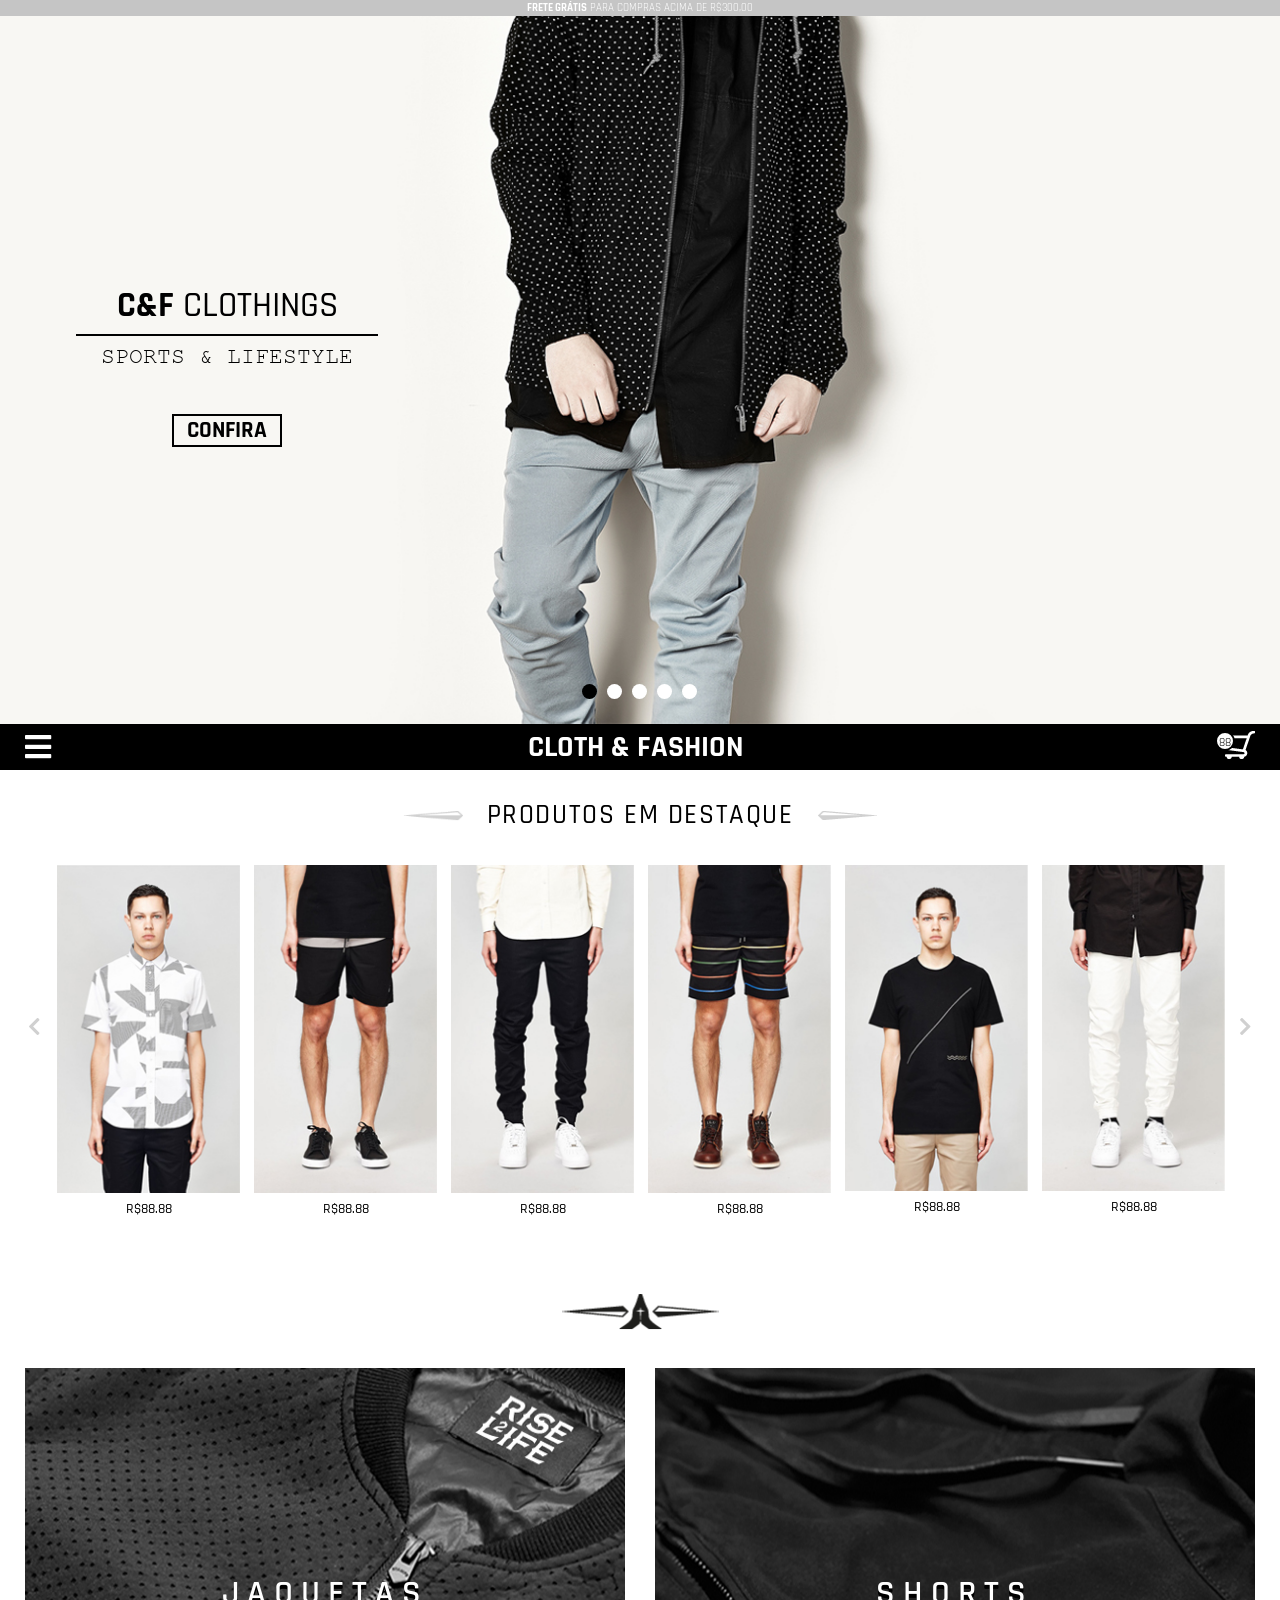
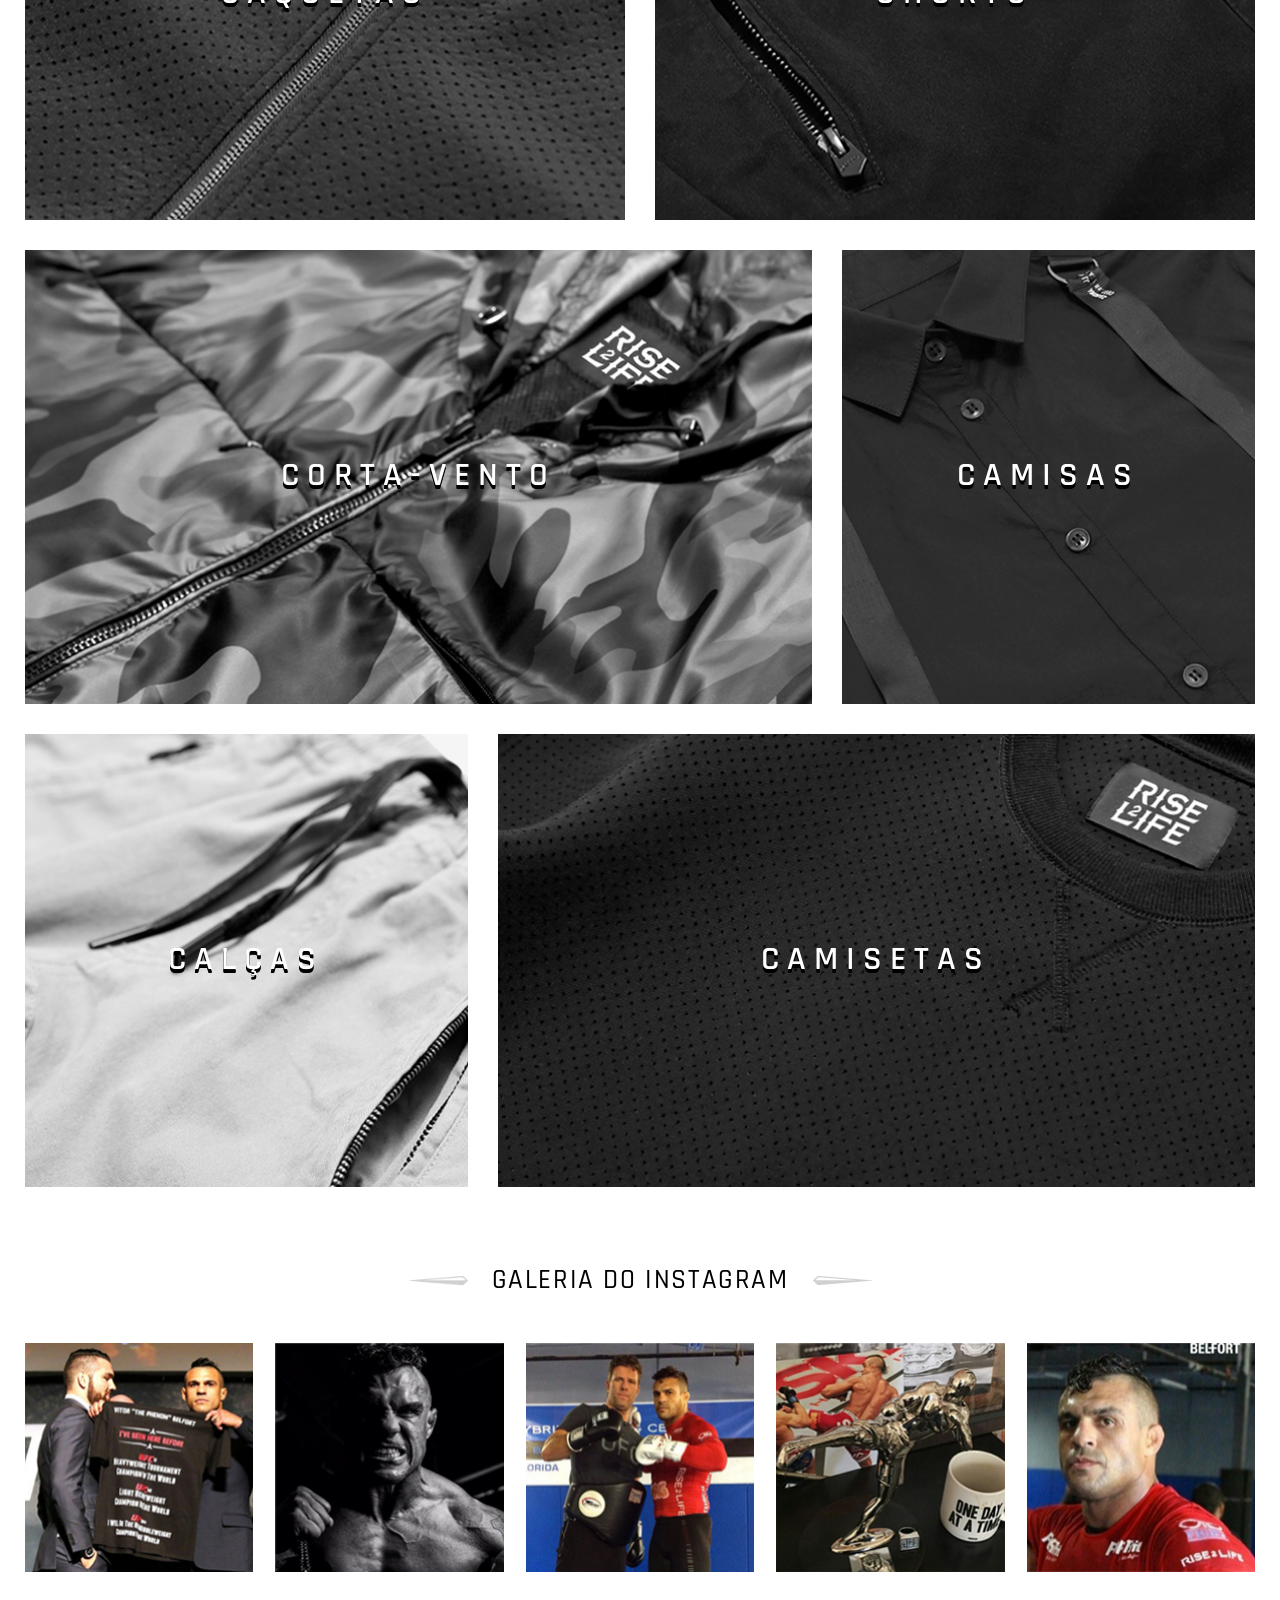
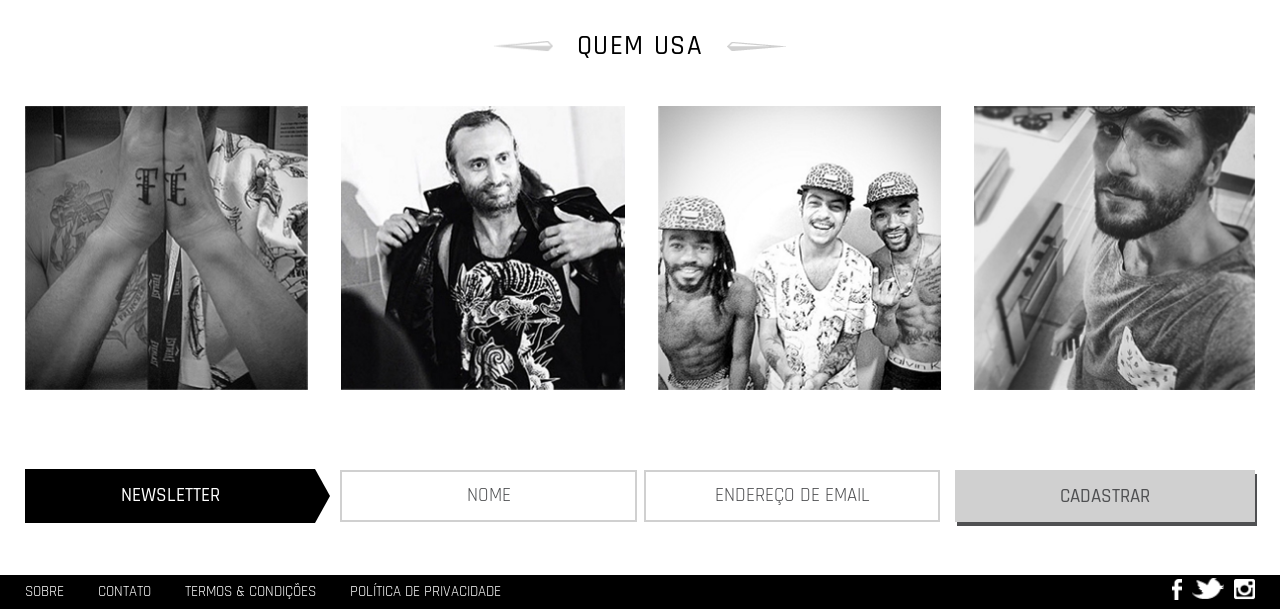
==== start.html @ f2d841f8 "footer, gallerys margins, form" ====
<!DOCTYPE html>
<html lang="en">
<head>
  <meta charset="UTF-8">
  <meta name="viewport" content="width=device-width, initial-scale=1.0">
  <meta http-equiv="X-UA-Compatible" content="ie=edge">
  <link href="https://fonts.googleapis.com/css?family=Rajdhani:400,500,600,700" rel="stylesheet">
  <link rel="stylesheet" href="css/normalize.css">
  <link rel="stylesheet" type="text/css" href="./slick/slick.css">
  <link rel="stylesheet" type="text/css" href="./slick/slick-theme.css">
  <link rel="stylesheet" href="css/fontawesome-all.css">
  <link rel="stylesheet" href="css/styles.css">
  <link rel="stylesheet" href="css/slider.css">
  <link rel="stylesheet" href="css/slider2.css">
  <title>Cloth&Fashion</title>
</head>
<body>
  <header class="header">
    <div class="controls">
      <div class="controls__wrapper">
        <div class="menu">
          <i class="menu-icon fas fa-bars"></i>
        </div>
        <div class="logo controls__logo">
          cloth & fashion
        </div>
        <div class="bag">
          <!-- <span class="bag-login">login</span> -->
          <div class="bag__cart">
            <img src="img/cart.png" alt="cart">
            <div class="cart__quant">
              88
            </div>
          </div>
          <!-- <div class="bag__bar bar">

          </div> -->
        </div>
      </div>
    </div>
    <div class="infostring">
      <strong>FRETE GRÁTIS</strong> PARA COMPRAS ACIMA DE R$300,00
    </div>
    <div class="carousel">
      <div class="single-item slider" data-sizes="50vw">
        <div class="slider-item"></div>
        <div class="slider-item"></div>
        <div class="slider-item"></div>
        <div class="slider-item"></div>
        <div class="slider-item"></div>
      </div>
      <div class="carousel__text">
        <div class="carousel__text-header"><strong>c&f</strong> clothings</div>
        <div class="carousel__text-descr">sports & lifestyle</div>
        <button class="carousel__text-button" type="button" name="button">
          confira
        </button>
      </div>
    </div>
  </header>
  <section class="products">
    <div class="products__header section__header">
      <img class="section__header-img" src="img/arrowLeft.png" alt="">
      <span class="section__header-text">PRODUTOS EM DESTAQUE</span>
      <img class="section__header-img" src="img/arrowRight.png" alt="">
    </div>
    <div class="products__carousel">
      <div class="responsive slider" data-sizes="50vw">
        <div class="slider-item products__item">
          <div class="products__item-linkWrapper">
            <a class="products__item-link" href="item2.html">
              <div><span>compar</span></div>
              <img class="item-img" src="img/p3_side.jpg"
              alt="Only Skinny Jeans">
            </a>
            <img class="item-img" src="img/p1.jpg"
            alt="Only Skinny Jeans">
          </div>
          <p class="products__item-price">R$88.88</p>
          <p class="products__item-saleprice">2X R$44.44</p>
        </div>
        <div class="slider-item products__item">
          <div class="products__item-linkWrapper">
            <a class="products__item-link" href="item2.html">
              <div><span>compar</span></div>
              <img class="item-img" src="img/p3_side.jpg"
              alt="Only Skinny Jeans">
            </a>
            <img class="item-img" src="img/p2.jpg"
            alt="Only Skinny Jeans">
          </div>
          <p class="products__item-price">R$88.88</p>
          <p class="products__item-saleprice">2X R$44.44</p>
        </div>
        <div class="slider-item products__item">
          <div class="products__item-sale">
            <img src="img/sale1.png" alt="sale 20%">
          </div>
          <div class="products__item-linkWrapper">
            <a class="products__item-link" href="item2.html">
              <div><span>compar</span></div>
              <img class="item-img" src="img/p3_side.jpg"
              alt="Only Skinny Jeans">
            </a>
            <img class="item-img" src="img/p3.jpg"
            alt="Only Skinny Jeans">
          </div>
          <p class="products__item-price oldprice">R$88.88</p>
          <p class="products__item-saleprice">R$78.88</p>
        </div>
        <div class="slider-item products__item">
          <div class="products__item-linkWrapper">
            <a class="products__item-link" href="item2.html">
              <div><span>compar</span></div>
              <img class="item-img" src="img/p3_side.jpg"
              alt="Only Skinny Jeans">
            </a>
            <img class="item-img" src="img/p4.jpg"
            alt="Only Skinny Jeans">
          </div>
          <p class="products__item-price">R$88.88</p>
          <p class="products__item-saleprice">2X R$44.44</p>
        </div>
        <div class="slider-item products__item">
          <div class="products__item-sale">
            <img src="img/sale1.png" alt="sale 20%">
          </div>
          <div class="products__item-linkWrapper">
            <a class="products__item-link" href="item2.html">
              <div><span>compar</span></div>
              <img class="item-img" src="img/p3_side.jpg"
              alt="Only Skinny Jeans">
            </a>
            <img class="item-img" src="img/p5.jpg"
            alt="Only Skinny Jeans">
          </div>
          <p class="products__item-price oldprice">R$88.88</p>
          <p class="products__item-saleprice">R$78.88</p>
        </div>
        <div class="slider-item products__item">
          <div class="products__item-sale">
            <img src="img/sale1.png" alt="sale 20%">
          </div>
          <div class="products__item-linkWrapper">
            <a class="products__item-link" href="item2.html">
              <div><span>compar</span></div>
              <img class="item-img" src="img/p3_side.jpg"
              alt="Only Skinny Jeans">
            </a>
            <img class="item-img" src="img/p6.jpg"
            alt="Only Skinny Jeans">
          </div>
          <p class="products__item-price oldprice">R$88.88</p>
          <p class="products__item-saleprice">R$78.88</p>
        </div>
      </div>
      <i class="products__carousel-arrow arrow_left fas fa-chevron-left"></i>
      <i class="products__carousel-arrow arrow_right fas fa-chevron-right"></i>
    </div>
  </section>
  <section class="categories">
    <img class="categories-figure" src="img/fig1.png" alt="">
    <div class="categories__blocks blocks">
      <div class="blocks__block block_left">
        <img src="img/blockBG1.jpg" alt="jaquetas">
        <a href="#">
          <span class="blocks__block-title">jaquetas</span>
          <span class="blocks__block-subtitle">ver mais</span>
        </a>
      </div>
      <div class="blocks__block">
        <img src="img/blockBG2.jpg" alt="shorts">
        <a href="#">
          <span class="blocks__block-title">shorts</span>
          <span class="blocks__block-subtitle">ver mais</span>
        </a>
      </div>
      <div class="blocks__block block_left">
        <img src="img/blockBG3.jpg" alt="corta-vento">
        <a href="#">
          <span class="blocks__block-title">corta-vento</span>
          <span class="blocks__block-subtitle">ver mais</span>
        </a>
      </div>
      <div class="blocks__block">
        <img src="img/blockBG4.jpg" alt="camisas">
        <a href="#">
          <span class="blocks__block-title">camisas</span>
          <span class="blocks__block-subtitle">ver mais</span>
        </a>
      </div>
      <div class="blocks__block block_left">
        <img src="img/blockBG5.jpg" alt="CALÇAS">
        <a href="#">
          <span class="blocks__block-title">CALÇAS</span>
          <span class="blocks__block-subtitle">ver mais</span>
        </a>
      </div>
      <div class="blocks__block">
        <img src="img/blockBG6.jpg" alt="camisetas">
        <a href="#">
          <span class="blocks__block-title">camisetas</span>
          <span class="blocks__block-subtitle">ver mais</span>
        </a>
      </div>
    </div>
  </section>
  <section class="instagram">
    <div class="section__header instagram__header">
      <img class="section__header-img" src="img/arrowLeft.png" alt="">
      <span class="section__header-text">GALERIA DO INSTAGRAM</span>
      <img class="section__header-img" src="img/arrowRight.png" alt="">
    </div>
    <div class="instagram__carousel">
      <div class="responsive2 slider" data-sizes="50vw">
        <div class="slider-item instagram__item">
          <img src="img/inst1.jpg" alt="">
          <a class="hoverlink" href="#">
            <div>
              <span class="slide-title">
                <i class="fas fa-heart"></i>
                1.323 likes
              </span>
            </div>
          </a>
        </div>
        <div class="slider-item instagram__item">
          <img src="img/inst2.jpg" alt="">
          <a class="hoverlink" href="#">
            <div>
              <span class="slide-title">
                <i class="fas fa-heart"></i>
                1.323 likes
              </span>
            </div>
          </a>
        </div>
        <div class="slider-item instagram__item">
          <img src="img/inst3.jpg" alt="">
          <a class="hoverlink" href="#">
            <div>
              <span class="slide-title">
                <i class="fas fa-heart"></i>
                1.323 likes
              </span>
            </div>
          </a>
        </div>
        <div class="slider-item instagram__item">
          <img src="img/inst4.jpg" alt="">
          <a class="hoverlink" href="#">
            <div>
              <span class="slide-title">
                <i class="fas fa-heart"></i>
                1.323 likes
              </span>
            </div>
          </a>
        </div>
        <div class="slider-item instagram__item">
          <img src="img/inst5.jpg" alt="">
          <a class="hoverlink" href="#">
            <div>
              <span class="slide-title">
                <i class="fas fa-heart"></i>
                1.323 likes
              </span>
            </div>
          </a>
        </div>
      </div>
    </div>
  </section>
  <section class="usa">
    <div class="section__header usa__header">
      <img class="section__header-img" src="img/arrowLeft.png" alt="">
      <span class="section__header-text">QUEM USA</span>
      <img class="section__header-img" src="img/arrowRight.png" alt="">
    </div>
    <div class="usa__carousel">
      <div class="responsive3 slider" data-sizes="50vw">
        <div class="slider-item usa__item">
          <img src="img/usa1.jpg" alt="">
          <a class="hoverlink" href="#">
            <div>
              <span class="slide-title">David Guetta</span>
            </div>
          </a>
        </div>
        <div class="slider-item usa__item">
          <img src="img/usa2.jpg" alt="">
          <a class="hoverlink" href="#">
            <div>
              <span class="slide-title">David Guetta</span>
            </div>
          </a>
        </div>
        <div class="slider-item usa__item">
          <img src="img/usa3.jpg" alt="">
          <a class="hoverlink" href="#">
            <div>
              <span class="slide-title">David Guetta</span>
            </div>
          </a>
        </div>
        <div class="slider-item usa__item">
          <img src="img/usa4.jpg" alt="">
          <a class="hoverlink" href="#">
            <div>
              <span class="slide-title">David Guetta</span>
            </div>
          </a>
        </div>
      </div>
    </div>
  </section>
  <section class="contact">
    <form class="contact__form" action="" method="post">
      <div class="form-title">newsletter</div>
      <input class="form-input input_first" type="text" name="name" value="" placeholder="NOME">
      <input class="form-input input_second" type="email" name="mail" value=""
      placeholder="ENDEREÇO DE EMAIL">
      <input class="form-input form-button" type="submit" name="" value="CADASTRAR">
    </form>
  </section>
  <div class="bottomLogo">
    <img src="img/footer-logo.png" alt="enext-group">
  </div>
  <footer class="footer">
    <div class="footer__info">
      <div class="info__links">
        <a class="info__links-link" href="#">SOBRE</a>
        <a class="info__links-link" href="#">CONTATO</a>
        <a class="info__links-link" href="#">TERMOS & CONDIÇÕES</a>
        <a class="info__links-link" href="#">POLÍTICA DE PRIVACIDADE</a>
      </div>
      <div class="info__icons">
        <a class="info__icons-link" href="#">
          <img src="img/facebook-icon.png" alt="facebook-icon">
        </a>
        <a class="info__icons-link" href="#">
          <img src="img/twitter-icon.png" alt="twitter-icon">
        </a>
        <a class="info__icons-link" href="#">
          <img src="img/insta-icon.png" alt="instagram-icon">
        </a>
      </div>
    </div>
  </footer>
  <script src="https://code.jquery.com/jquery-2.2.0.min.js" type="text/javascript"></script>
  <script src="./slick/slick.js" type="text/javascript" charset="utf-8"></script>
  <script type="text/javascript" src="js/carousel.js"></script>
</body>
</html>

<!-- TODO: alt img # -->
---- css/styles.css ----
html {
  font-size: 16px; }

* {
  font-family: 'Rajdhani', sans-serif; }

body {
  min-width: 320px; }

@font-face {
  font-family: "Courier New";
  src: url("../fonts/cour.ttf");
  font-weight: 400;
  font-style: normal; }
.bag, .footer__info, .controls__wrapper {
  display: flex;
  flex-direction: row;
  justify-content: space-between;
  align-items: center; }

@media screen and (min-width: 100px) {
  body {
    max-width: 765px; }

  .categories,
  .instagram,
  .usa,
  .contact, .footer__info, .controls__wrapper {
    padding-left: 14px;
    padding-right: 14px; }

  .controls {
    height: 50px;
    order: 1; }

  .infostring {
    height: 20px;
    line-height: 20px;
    order: 2; }

  .bag-login {
    display: none; }

  .carousel {
    order: 3; }

  .section__header {
    margin-top: 10px; }

  .section__header-text {
    font-size: 1.125rem;
    margin: 0 10px;
    letter-spacing: 0; }

  .section__header-img {
    width: 40px; }

  .products__carousel {
    margin-top: 10px; }

  .categories-figure {
    width: 124px;
    margin: 50px auto 34px; }

  .block_left {
    margin-right: 0; }

  .blocks__block {
    margin-bottom: 15px;
    width: 100%; }

  .blocks__block-title {
    font-size: 1.251875rem;
    letter-spacing: 0.3rem;
    text-shadow: 0px 4px 0px black, 0px 3px 0px black; }

  .blocks__block-subtitle {
    font-size: 1.005625rem;
    letter-spacing: 0.2rem; }

  .hoverlink:hover {
    opacity: 0; }

  .instagram__header {
    margin-top: 28px;
    margin-bottom: 30px; }

  .usa__header {
    margin-top: 28px;
    margin-bottom: 24px; }

  .footer {
    display: none; }

  .bottomLogo {
    display: block; }

  .contact__form {
    font-size: 1.216875rem;
    flex-direction: column;
    margin: 50px 0 0; }

  .form-title,
  .form-input {
    width: 100%;
    height: 38px;
    line-height: 38px; }

  .form-button {
    color: white; }

  .form-input {
    border: solid #d0d0d0 2px; }

  .form-button {
    border: solid black 2px;
    box-shadow: 0 4px 0 0 #4f5052; } }
@media screen and (min-width: 600px) {
  .block_left {
    margin-right: 15px; }

  .blocks {
    display: flex;
    flex-flow: row wrap; }

  .blocks__block:nth-of-type(1), .blocks__block:nth-of-type(2) {
    width: calc(50% - 7.5px); }
  .blocks__block:nth-of-type(3) {
    width: calc(65.2% - 7.5px); }
  .blocks__block:nth-of-type(4) {
    width: calc(34.8% - 7.5px); }
  .blocks__block:nth-of-type(5) {
    width: calc(37.2% - 7.5px); }
  .blocks__block:nth-of-type(6) {
    width: calc(62.8% - 7.5px); }

  .blocks__block a:hover {
    background-color: rgba(0, 0, 0, 0.5); }
    .blocks__block a:hover .blocks__block-subtitle {
      opacity: 1; }

  .instagram__header {
    margin-top: 13px; } }
@media screen and (min-width: 768px) {
  body {
    max-width: 1279px; }

  .categories,
  .instagram,
  .usa,
  .contact, .footer__info, .controls__wrapper {
    padding-left: 20px;
    padding-right: 20px; }

  .controls {
    height: 36px;
    padding-top: 0;
    padding-bottom: 0;
    order: 3;
    margin-top: -5px; }

  .infostring {
    height: 14px;
    line-height: 14px;
    order: 1; }

  .bag-login {
    display: inline-block; }

  .carousel {
    order: 2; }

  .section__header {
    margin-top: 20px; }

  .section__header-text {
    font-size: 1.25rem;
    margin: 0 20px;
    letter-spacing: 0.1rem; }

  .section__header-img {
    width: 50px; }

  .categories-figure {
    margin: 20px auto 26px; }

  .block_left {
    margin-right: 15px; }

  .slide-title {
    font-size: 1.2575rem; }
    .slide-title i {
      font-size: 1.5075rem; }

  .usa,
  .instagram {
    width: calc(100% - 40px); }

  .instagram__header {
    margin-top: 20px;
    margin-bottom: 20px; }

  .usa__header {
    margin-top: 26px;
    margin-bottom: 26px; }

  .hoverlink:hover {
    opacity: 1; }

  .footer {
    display: block; }

  .info__links-link {
    font-size: 0.875rem; }

  .info__icons-link img {
    height: 17px; }

  .bottomLogo {
    display: none; }

  .contact__form {
    font-size: 0.875rem;
    flex-direction: row;
    align-items: center;
    margin: 32px 0 36px; }

  .form-title,
  .form-input {
    height: 30px;
    line-height: 30px; }

  .form-title {
    color: black;
    position: relative;
    margin-right: 16px; }
    .form-title:after {
      content: "";
      position: absolute;
      top: 0;
      right: -10px;
      width: 0;
      height: 0;
      border-style: solid;
      border-width: 15px 0 15px 10px;
      border-color: transparent transparent transparent black; }

  .form-button {
    color: #4f5052;
    box-shadow: 2px 4px 0 0 #4f5052;
    transition: transform 0.2s, box-shadow 0.2s; }
    .form-button:hover {
      transform: translateY(4px) translateX(2px);
      box-shadow: none;
      color: white; }

  .input_first {
    margin-right: 4px; }

  .input_second {
    margin-right: 8px; } }
@media screen and (min-width: 1280px) {
  body {
    max-width: 2000px; }

  .categories,
  .instagram,
  .usa,
  .contact, .footer__info, .controls__wrapper {
    padding-left: 25px;
    padding-right: 25px; }

  .controls {
    height: 46px; }

  .infostring {
    height: 16px;
    line-height: 16px; }

  .section__header {
    margin-top: 30px; }

  .section__header-text {
    font-size: 1.6875rem;
    margin: 0 24px; }

  .section__header-img {
    width: 60px; }

  .products__carousel {
    margin-top: 20px; }

  .categories-figure {
    width: 158px;
    margin: 70px auto 38px; }

  .block_left {
    margin-right: 30px; }

  .blocks__block {
    margin-bottom: 30px; }
    .blocks__block:nth-of-type(1), .blocks__block:nth-of-type(2) {
      width: calc(50% - 15px); }
    .blocks__block:nth-of-type(3) {
      width: calc(65.2% - 15px); }
    .blocks__block:nth-of-type(4) {
      width: calc(34.8% - 15px); }
    .blocks__block:nth-of-type(5) {
      width: calc(37.2% - 15px); }
    .blocks__block:nth-of-type(6) {
      width: calc(62.8% - 15px); }

  .blocks__block-title {
    font-size: 2.111875rem;
    letter-spacing: 0.5rem;
    text-shadow: 0px 3px 0px black, 0px 4px 0px black; }

  .blocks__block-subtitle {
    font-size: 1.206875rem;
    letter-spacing: 0.3rem; }

  .slide-title {
    font-size: 1.51rem; }
    .slide-title i {
      font-size: 1.8125rem; }

  .usa,
  .instagram {
    width: calc(100% - 50px);
    max-width: 1230px; }

  .instagram__header {
    margin-top: 48px;
    margin-bottom: 45px; }

  .usa__header {
    margin-top: 52px;
    margin-bottom: 42px; }

  .info__links-link {
    font-size: 0.96125rem; }

  .info__icons-link img {
    height: 22px; }

  .contact__form {
    font-size: 1.201875rem;
    margin: 65px 0 52px; }

  .form-input {
    height: 52px;
    line-height: 52px; }

  .form-title {
    height: 54px;
    line-height: 54px;
    margin-right: 25px; }
    .form-title:after {
      right: -15px;
      border-width: 27px 0 27px 15px; }

  .input_first {
    margin-right: 7px; }

  .input_second {
    margin-right: 15px; } }
.header {
  display: flex;
  flex-direction: column;
  background-color: #f8f7f3; }

.carousel,
.products__carousel {
  width: 100%;
  position: relative; }

.carousel {
  margin: 0 auto;
  max-width: 1280px; }

.products__carousel {
  margin-left: auto;
  margin-right: auto;
  max-width: 1180px; }

.controls {
  background: black; }

.menu-icon {
  color: white;
  cursor: pointer;
  font-size: 1.875rem; }

.controls__logo {
  align-self: center; }

.logo {
  font-size: 1.875rem;
  font-weight: 700;
  color: white;
  text-transform: uppercase; }

.infostring {
  font-size: 0.66rem;
  font-weight: 400;
  background-color: #c5c5c5;
  color: white;
  text-align: center; }

.bag-login {
  color: white;
  font-size: 1.5rem;
  text-transform: uppercase; }

.bag__cart {
  position: relative;
  z-index: 7; }

.cart__quant {
  position: absolute;
  height: 20px;
  width: 20px;
  top: 0;
  right: 20px;
  background-color: white;
  border-radius: 50%;
  border: solid 2px black;
  z-index: 8;
  font-size: 0.73525rem;
  text-align: center;
  line-height: 20px; }

.section__header {
  width: 100%;
  text-align: center;
  display: flex;
  flex-direction: row;
  justify-content: center;
  align-items: center; }

.section__header-text {
  font-weight: 500; }

.categories,
.instagram,
.usa,
.contact {
  margin: 0 auto; }

.categories {
  max-width: 1280px; }

.instagram,
.usa {
  box-sizing: content-box; }

.categories-figure {
  display: block; }

.blocks__block {
  position: relative; }
  .blocks__block img {
    width: 100%;
    height: 100%; }
  .blocks__block a {
    display: table;
    transition: background-color 0.2s;
    background-color: rgba(0, 0, 0, 0);
    text-align: center; }

.blocks__block a, .hoverlink {
  position: absolute;
  width: 100%;
  height: 100%;
  top: 0;
  left: 0;
  z-index: 2;
  text-decoration: none;
  color: white; }

.blocks__block-title, .slide-title {
  display: table-cell;
  vertical-align: middle; }

.blocks__block-title {
  text-transform: uppercase;
  font-weight: 600; }

.blocks__block-subtitle {
  transition: opacity 0.2s;
  opacity: 0;
  position: absolute;
  z-index: 2;
  left: 0;
  width: 100%;
  top: 60%; }

.slide-title {
  font-weight: 500;
  color: white;
  height: 100%;
  width: 100%;
  text-align: center;
  letter-spacing: 0.05rem; }

.hoverlink {
  opacity: 0;
  display: block;
  bottom: 0;
  height: 100%;
  transition: opacity 0.2s;
  background-color: rgba(0, 0, 0, 0.5); }
  .hoverlink div {
    display: table;
    height: 100%;
    width: 100%; }
    .hoverlink div i {
      width: 100%;
      margin-bottom: 10px; }

.footer {
  height: 34px;
  background-color: black;
  width: 100%; }

.footer__info {
  width: 100%;
  height: 100%;
  margin: 0 auto;
  max-width: 1280px; }

.info__links-link {
  color: white;
  margin-right: 30px;
  text-decoration: none; }

.info__icons-link {
  margin: 1px 0 0 5px;
  text-decoration: none; }

.bottomLogo {
  width: 100%; }
  .bottomLogo img {
    display: block;
    width: 80px;
    margin: 60px auto 15px; }

.contact {
  max-width: 1280px; }

.contact__form {
  display: flex;
  width: 100%; }

.form-title {
  text-transform: uppercase;
  background-color: black;
  color: white;
  font-weight: 500; }

.form-title,
.form-input {
  text-align: center;
  margin-top: 7px; }

.form-button {
  background-color: #d0d0d0;
  border: 0;
  font-weight: 500;
  cursor: pointer; }

input::placeholder {
  color: #4f5052;
  opacity: 1; }

.input_first:focus,
.input_second:focus {
  border-color: #4f5052;
  outline-width: 0; }

.controls__wrapper {
  width: 100%;
  height: 100%;
  max-width: 1280px;
  margin: 0 auto;
  position: relative; }

/*# sourceMappingURL=styles.css.map */
---- css/slider.css ----
* {
  box-sizing: border-box;
}

.header .slider {
  width: 100%;
  max-width: 1280px;
  margin: 0 auto;
}

.slick-dotted.slick-slider {
  margin-bottom: 0!important;
}

.slick-slide {
  margin: 0px;
}

.slick-slide img {
  width: 100%;
}

.slick-prev:before,
.slick-next:before {
  color: black;
}


.slick-slide {
  transition: all ease-in-out .3s;
  opacity: .2;
}

.slick-current {
  opacity: 1;
}

.single-item .slider-item {
  box-sizing: border-box;
  position: relative;
  height: 600px;
  width: 100%;
  min-width: 320px;
  background-position: center;
  background-repeat: no-repeat;
}

.draggable {
  width: 100%;
  padding: 0!important;
}

.carousel__text {
  position: absolute;
  text-transform: uppercase;
}

.carousel__text-descr {
  font-family: "Courier New";
  text-align: center;
  border-top: solid 2px black;
}

.carousel__text-button {
  font-weight: bold;
  background-color: #f8f7f3;
  border: solid 2px black;
  text-transform: uppercase;
  text-align: center;
  padding: 0;
  transition: background-color 0.1s, color 0.1s;
}

.carousel__text-button:hover {
  background-color: black;
  color: white;
}

@media screen and (min-width: 100px) {
  .single-item .slider-item {
    height: 192px;
    background-image: url("../img/sliderBGmob.jpg");
    background-size: auto 120%;
  }

  .slick-dots {
    bottom: 10px;
  }

  .slick-dots li button {
    width: 12px;
    height: 12px;
    border-radius: 50%;
    border: solid 1.5px grey;
    background-color: white;
  }

  .slick-dots .slick-active button {
    background-color: black;
  }

  .slick-dots li button::before {
    content: '';
  }

  .slick-dots li {
    width: 14px;
    margin: 0 2px;
  }

  .carousel__text {
    top: 52px;
    left: 14px;
  }

  .carousel__text-header {
    font-size: 0.875rem;
    font-weight: 500;
    text-align: center;
    padding-bottom: 4px;
  }

  .carousel__text-descr {
    font-size: 0.7rem;
    padding: 4px 0;
  }

  .carousel__text-button {
    display: block;
    font-size: 1rem;
    height: 20px;
    width: 70px;
    margin: 10px auto;
    cursor: pointer;
  }
}

@media screen and (min-width: 500px) {
  .single-item .slider-item {
    height: 300px;
    background-image: url("../img/sliderBGtabl.jpg");
    background-size: auto 100%;
  }

  .carousel__text {
    top: 102px;
    left: 96px;
  }
}

@media screen and (min-width: 768px) {
  .single-item .slider-item {
    height: 456px;
    background-image: url("../img/sliderBGtabl.jpg");
  }

  .slick-dots {
    bottom: 15px;
  }

  .slick-dots li button {
    border-width: 0;
  }

  .carousel__text {
    top: 176px;
    left: 52px;
  }

  .carousel__text-header {
    font-size: 1.4rem;
  }

  .carousel__text-descr {
    font-size: 0.95rem;
    padding: 4px 15px;
  }

  .carousel__text-button {
    font-size: 0.95rem;
    margin: 20px auto;
  }
}

@media screen and (min-width: 1024px) {
  .carousel__text {
    left: 126px;
  }
}


@media screen and (min-width: 1280px) {
  .single-item .slider-item {
    height: 708px;
    background-image: url("../img/sliderBG.jpg");
    background-size: cover;
  }

  .slick-dots {
    bottom: 25px;
  }

  .slick-dots li button {
    width: 15px;
    height: 15px;
  }

  .slick-dots li {
    width: 17px;
    margin: 0 4px;
  }

  .carousel__text {
    top: 270px;
    left: 76px;
  }

  .carousel__text-header {
    font-size: 2.18rem;
    padding-bottom: 8px;
  }

  .carousel__text-descr {
    font-size: 1.46rem;
    padding: 8px 25px;
  }

  .carousel__text-button {
    font-size: 1.46rem;
    height: 33px;
    width: 110px;
    margin: 35px auto;
  }
}
---- css/slider2.css ----
.products__item {
  position: relative; }

.products__item-linkWrapper {
  width: 100%;
  position: relative; }

.item-img {
  width: 100%; }

.products__item-link {
  position: absolute;
  bottom: 0;
  left: 0;
  width: 100%;
  height: 100%;
  opacity: 0;
  z-index: 4;
  cursor: pointer;
  text-decoration: none;
  box-sizing: border-box; }
  .products__item-link div {
    display: table;
    position: absolute;
    top: 90%;
    background-color: rgba(0, 0, 0, 0.702);
    opacity: 1;
    z-index: 5;
    width: 100%;
    height: 10%;
    text-align: center;
    font-weight: 700;
    font-size: 1rem;
    user-select: none;
    color: white;
    text-transform: uppercase;
    letter-spacing: 0.2rem; }
    .products__item-link div span {
      display: table-cell;
      vertical-align: middle; }

.products__item:last-of-type {
  margin-right: 0; }

.products__item-price {
  text-align: center;
  font-weight: 500;
  margin: 6px 0 4px; }

.products__item-saleprice {
  text-align: center;
  font-weight: bold;
  margin: 0; }

.products__item-sale {
  position: absolute;
  top: -15px;
  left: -10px;
  z-index: 5; }

.products .slick-slide {
  margin: 12px 7px 0; }

.slider .slick-slide {
  transition: all ease-in-out .3s;
  opacity: .2; }

.slider .slick-active {
  opacity: 1; }

.slider .slick-current {
  opacity: 1; }

.products__carousel-arrow {
  position: absolute;
  top: 50%;
  color: black;
  font-size: 1.25rem;
  cursor: pointer;
  z-index: 5; }

@media screen and (min-width: 100px) {
  .products .slick-list {
    padding: 2px 80px !important; }

  .products .slick-arrow {
    display: none !important; }

  .oldprice {
    color: rgba(0, 0, 0, 0.502);
    text-decoration: line-through; }

  .products__item-price {
    font-size: 0.9375rem; }

  .products__item-saleprice {
    font-size: 1.0625rem;
    display: block; }

  .products__item-link:hover {
    opacity: 0; }

  .products__item-sale {
    display: block; }

  .products__carousel-arrow {
    display: none;
    top: calc(43px); }

  .responsive2 .slick-list {
    padding: 2px 61.5px !important; }

  .responsive3 .slick-list {
    padding: 2px 41.5px !important; }

  .responsive2 .slick-slide {
    margin: 0 7.5px; }

  .responsive3 .slick-slide {
    margin: 0 9px; } }
@media screen and (min-width: 768px) {
  .products .slick-list {
    padding: 2px 50px !important; }

  .products__item-link:hover {
    opacity: 1;
    transition: opacity 0.2s; }

  .products .slick-arrow {
    display: block !important;
    z-index: 6; }

  .arrow_left {
    left: 12px; }

  .arrow_right {
    right: 12px; }

  .products__carousel-arrow {
    display: block;
    top: calc((100% - 58.8px) / 2); }

  .responsive2 .slick-list {
    padding: 2px 0 !important; }

  .responsive3 .slick-list {
    padding: 2px 0 !important; }

  .responsive2 .slick-slide:first-of-type,
  .responsive3 .slick-slide:first-of-type {
    margin-left: 0; }
  .responsive2 .slick-slide:last-of-type,
  .responsive3 .slick-slide:last-of-type {
    margin-right: 0; }

  .responsive2 .slick-slide {
    width: calc(20% - 12px) !important; }

  .responsive3 .slick-slide {
    width: calc(25% - 14px) !important; } }
@media screen and (min-width: 1024px) {
  .oldprice {
    color: black;
    text-decoration: none; }

  .products__item-price {
    font-size: 0.9rem;
    margin-top: 8px; }

  .products__item-sale,
  .products__item-saleprice {
    display: none; }

  .products__carousel-arrow {
    display: block;
    top: calc(((100% - 26.57px) / 2) - 7px); } }
@media screen and (min-width: 1240px) {
  .products .slick-list {
    padding: 2px 0 !important; }

  .arrow_left {
    left: -22px; }

  .arrow_right {
    right: -22px; }

  .products__carousel-arrow {
    cursor: auto;
    color: #d0d0d0; } }
@media screen and (min-width: 1280px) {
  .responsive2 .slick-slide {
    margin: 0 11px;
    width: calc(20% - 17.6px) !important; }

  .responsive3 .slick-slide {
    margin: 0 16.5px;
    width: calc(25% - 24.75px) !important; } }
.arrow_disabled {
  cursor: auto;
  color: #d0d0d0; }

.responsive2 .slider-item,
.responsive3 .slider-item {
  position: relative; }

/*# sourceMappingURL=slider2.css.map */
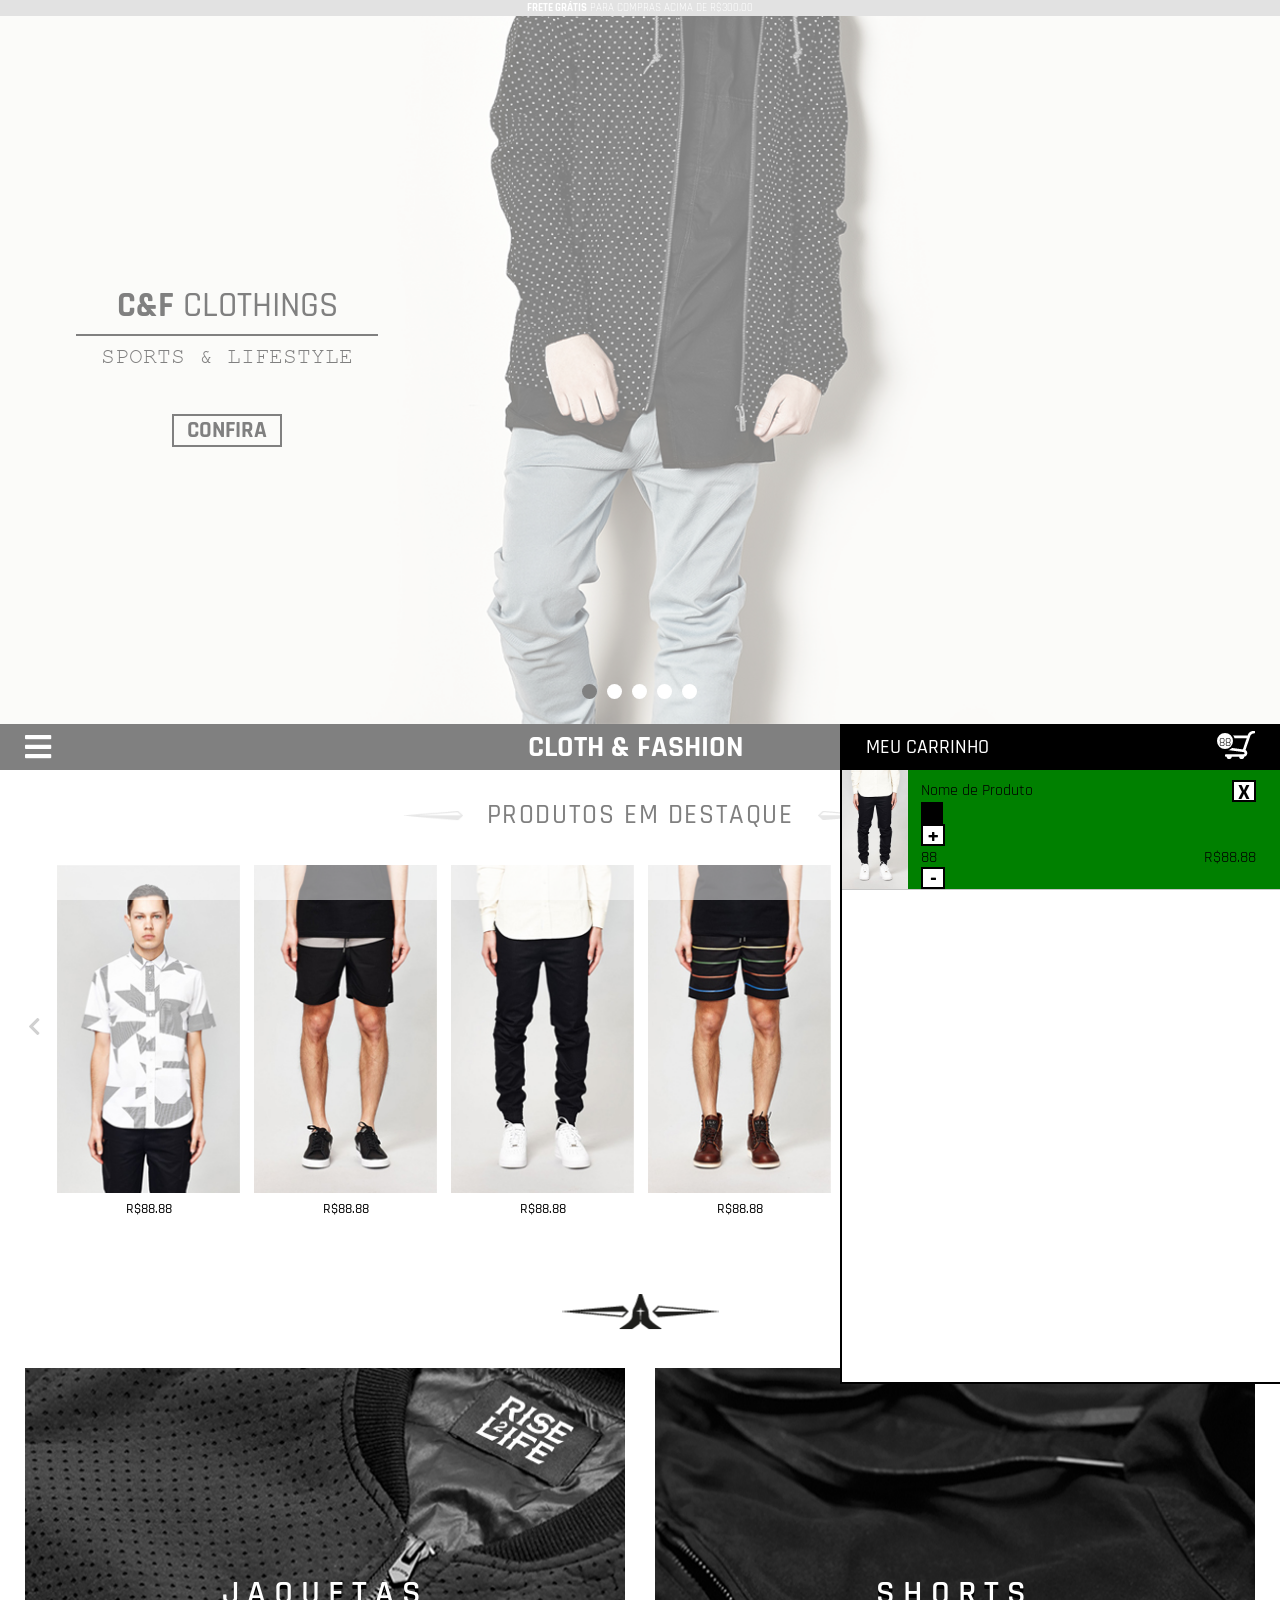
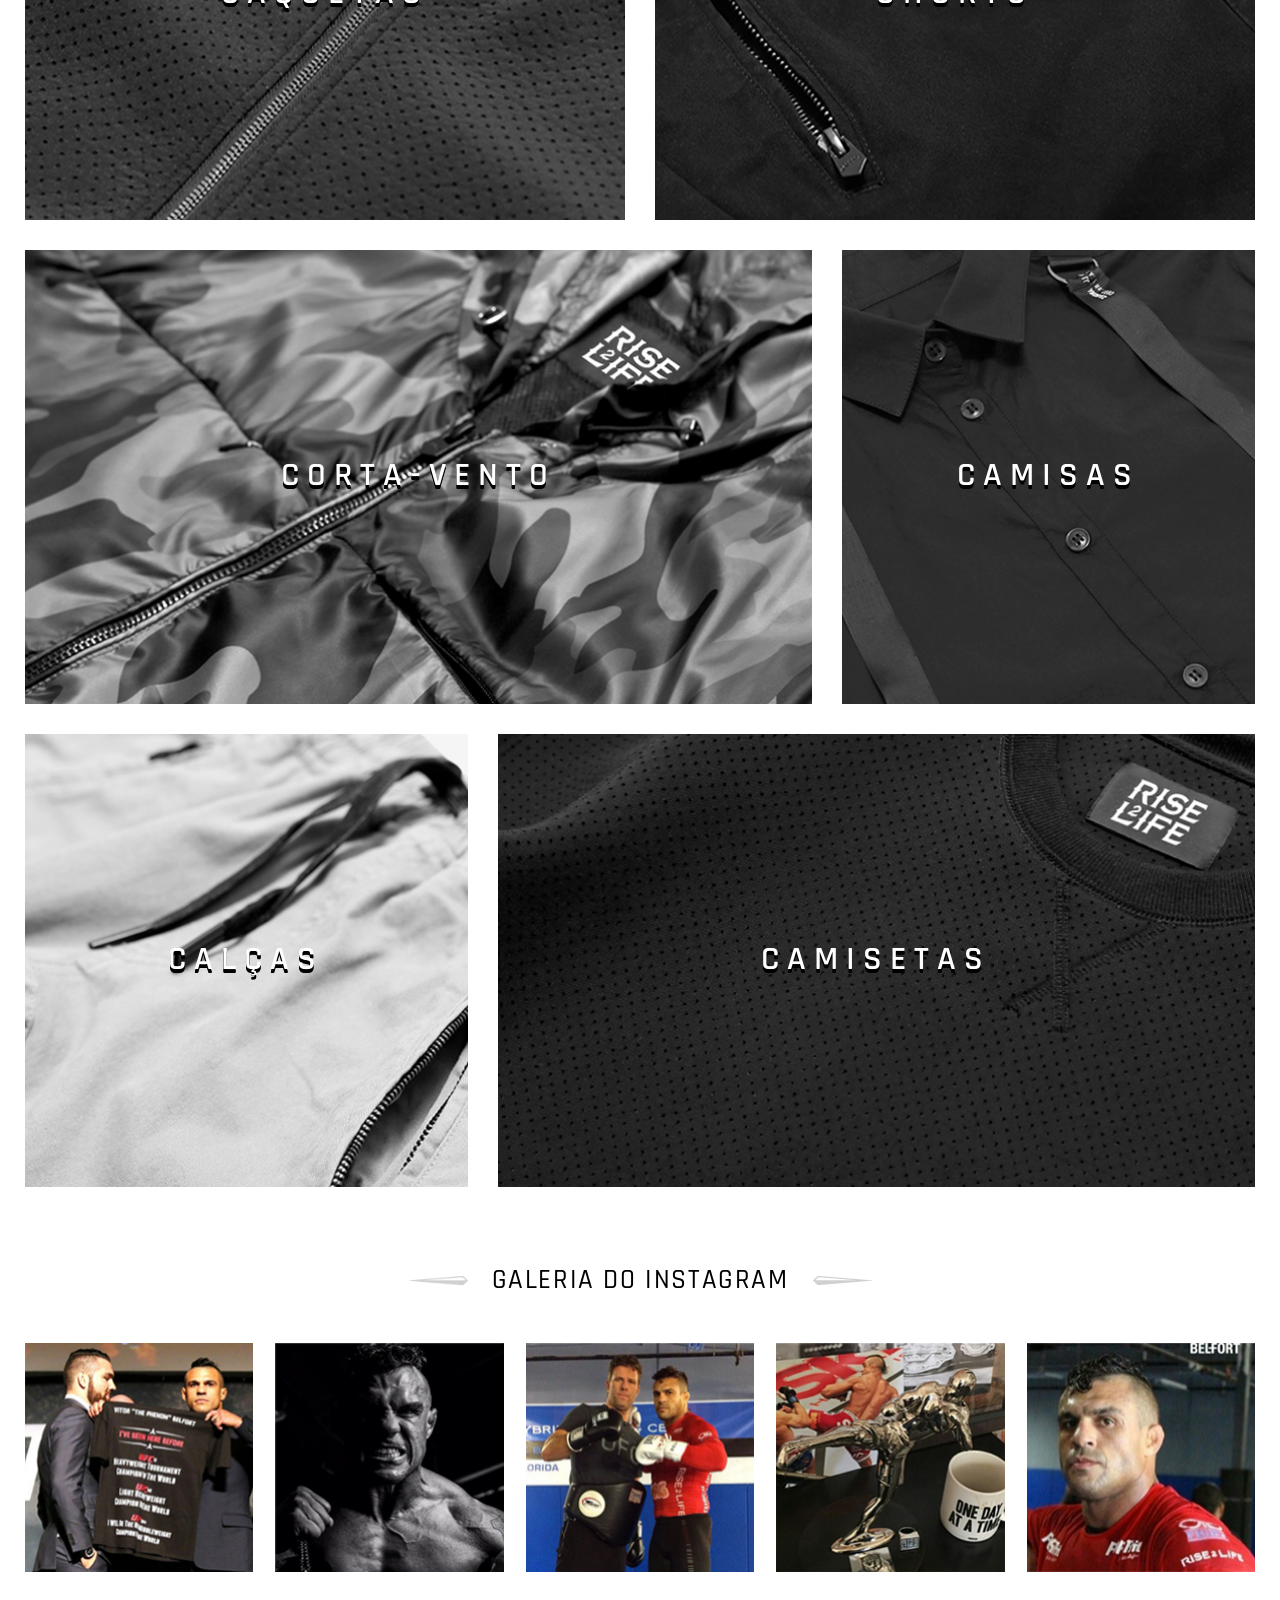
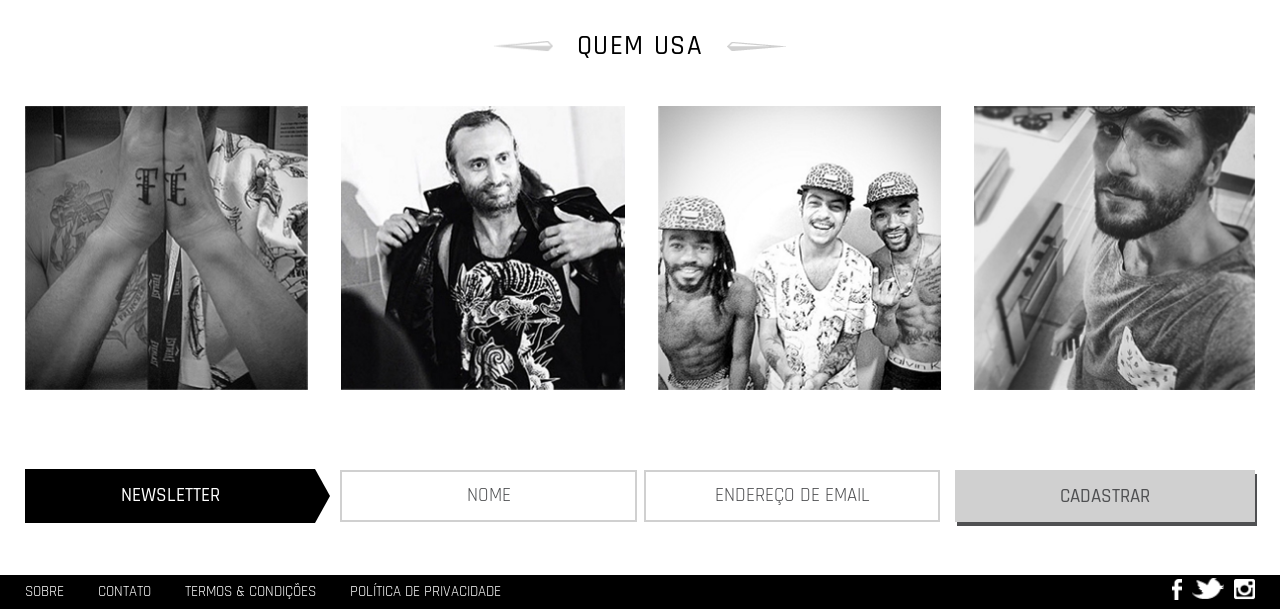
==== commit 111af2fe: "bag menu" ====
--- a/start.html
+++ b/start.html
@@ -18,7 +18,7 @@
   <header class="header">
     <div class="controls">
       <div class="controls__wrapper">
-        <div class="menu">
+        <div id="menu" class="menu">
           <i class="menu-icon fas fa-bars"></i>
         </div>
         <div class="logo controls__logo">
@@ -26,15 +26,35 @@
         </div>
         <div class="bag">
           <!-- <span class="bag-login">login</span> -->
-          <div class="bag__cart">
+          <div id="bag" class="bag__cart">
             <img src="img/cart.png" alt="cart">
             <div class="cart__quant">
               88
             </div>
           </div>
-          <!-- <div class="bag__bar bar">
-
-          </div> -->
+          <div class="bag__bar bar">
+            <div class="bar-title">meu carrinho</div>
+            <div class="bar__product">
+              <div class="bar__product-wrapper">
+                <img src="img/p3.jpg" alt="product">
+                <div class="product__info">
+                  <div class="product__info-title">
+                    Nome de Produto
+                  </div>
+                  <div class="product__info-close square">X</div>
+                  <div class="product__info-color">
+                    <div></div>
+                  </div>
+                  <div class="product__info-quantity">
+                    <button class="square" type="button" name="button">+</button>
+                    <div class="num">88</div>
+                    <button class="square" type="button" name="button">-</button>
+                  </div>
+                  <div class="product__info-price">R$88.88</div>
+                </div>
+              </div>
+            </div>
+          </div>
         </div>
       </div>
     </div>
@@ -326,6 +346,7 @@
   <div class="bottomLogo">
     <img src="img/footer-logo.png" alt="enext-group">
   </div>
+  <div class="popup"></div>
   <footer class="footer">
     <div class="footer__info">
       <div class="info__links">
@@ -350,6 +371,7 @@
   <script src="https://code.jquery.com/jquery-2.2.0.min.js" type="text/javascript"></script>
   <script src="./slick/slick.js" type="text/javascript" charset="utf-8"></script>
   <script type="text/javascript" src="js/carousel.js"></script>
+  <script type="text/javascript" src="js/menu.js"></script>
 </body>
 </html>
 
--- a/css/styles.css
+++ b/css/styles.css
@@ -5,7 +5,8 @@
   font-family: 'Rajdhani', sans-serif; }
 
 body {
-  min-width: 320px; }
+  min-width: 320px;
+  position: relative; }
 
 @font-face {
   font-family: "Courier New";
@@ -248,7 +249,7 @@
   .form-button {
     color: #4f5052;
     box-shadow: 2px 4px 0 0 #4f5052;
-    transition: transform 0.2s, box-shadow 0.2s; }
+    transition: transform 0.2s, box-shadow 0.2s, color 0.2s; }
     .form-button:hover {
       transform: translateY(4px) translateX(2px);
       box-shadow: none;
@@ -585,4 +586,84 @@
   margin: 0 auto;
   position: relative; }
 
+.popup {
+  position: absolute;
+  top: 0;
+  left: 0;
+  width: 100%;
+  height: 100vh;
+  z-index: 5;
+  background-color: rgba(255, 255, 255, 0.502); }
+
+.bar {
+  position: absolute;
+  z-index: 6;
+  top: 0;
+  right: 0;
+  height: 660px;
+  width: 440px;
+  background-color: white;
+  border-bottom: solid 2px black; }
+
+.bar-title {
+  color: white;
+  width: 100%;
+  padding-left: 24px;
+  height: 46px;
+  line-height: 46px;
+  background-color: black;
+  text-transform: uppercase;
+  font-size: 1.25rem;
+  font-weight: 500; }
+
+.bag__bar {
+  border-left: solid 2px black; }
+
+.bar__product {
+  width: 100%;
+  height: 120px;
+  border-bottom: solid 1px #c6c6c6; }
+
+.bar__product-wrapper {
+  width: 100%;
+  max-width: 440px;
+  height: 100%;
+  display: flex;
+  flex-direction: row; }
+  .bar__product-wrapper img {
+    height: 100%; }
+
+.product__info {
+  width: 100%;
+  height: 100%;
+  background-color: green;
+  padding: 10px 24px 8px 13px;
+  display: flex;
+  flex-flow: row wrap;
+  align-items: center;
+  justify-content: space-between; }
+
+.product__info-title {
+  width: calc(100% - 28px); }
+
+.square {
+  width: 24px;
+  height: 22px;
+  line-height: 22px;
+  font-size: 1.375rem;
+  text-align: center;
+  border: solid 2px black;
+  background-color: white;
+  font-weight: 700; }
+
+.product__info-color {
+  width: 100%; }
+  .product__info-color div {
+    width: 22px;
+    height: 22px;
+    background-color: black; }
+
+button.square {
+  padding: 0; }
+
 /*# sourceMappingURL=styles.css.map */
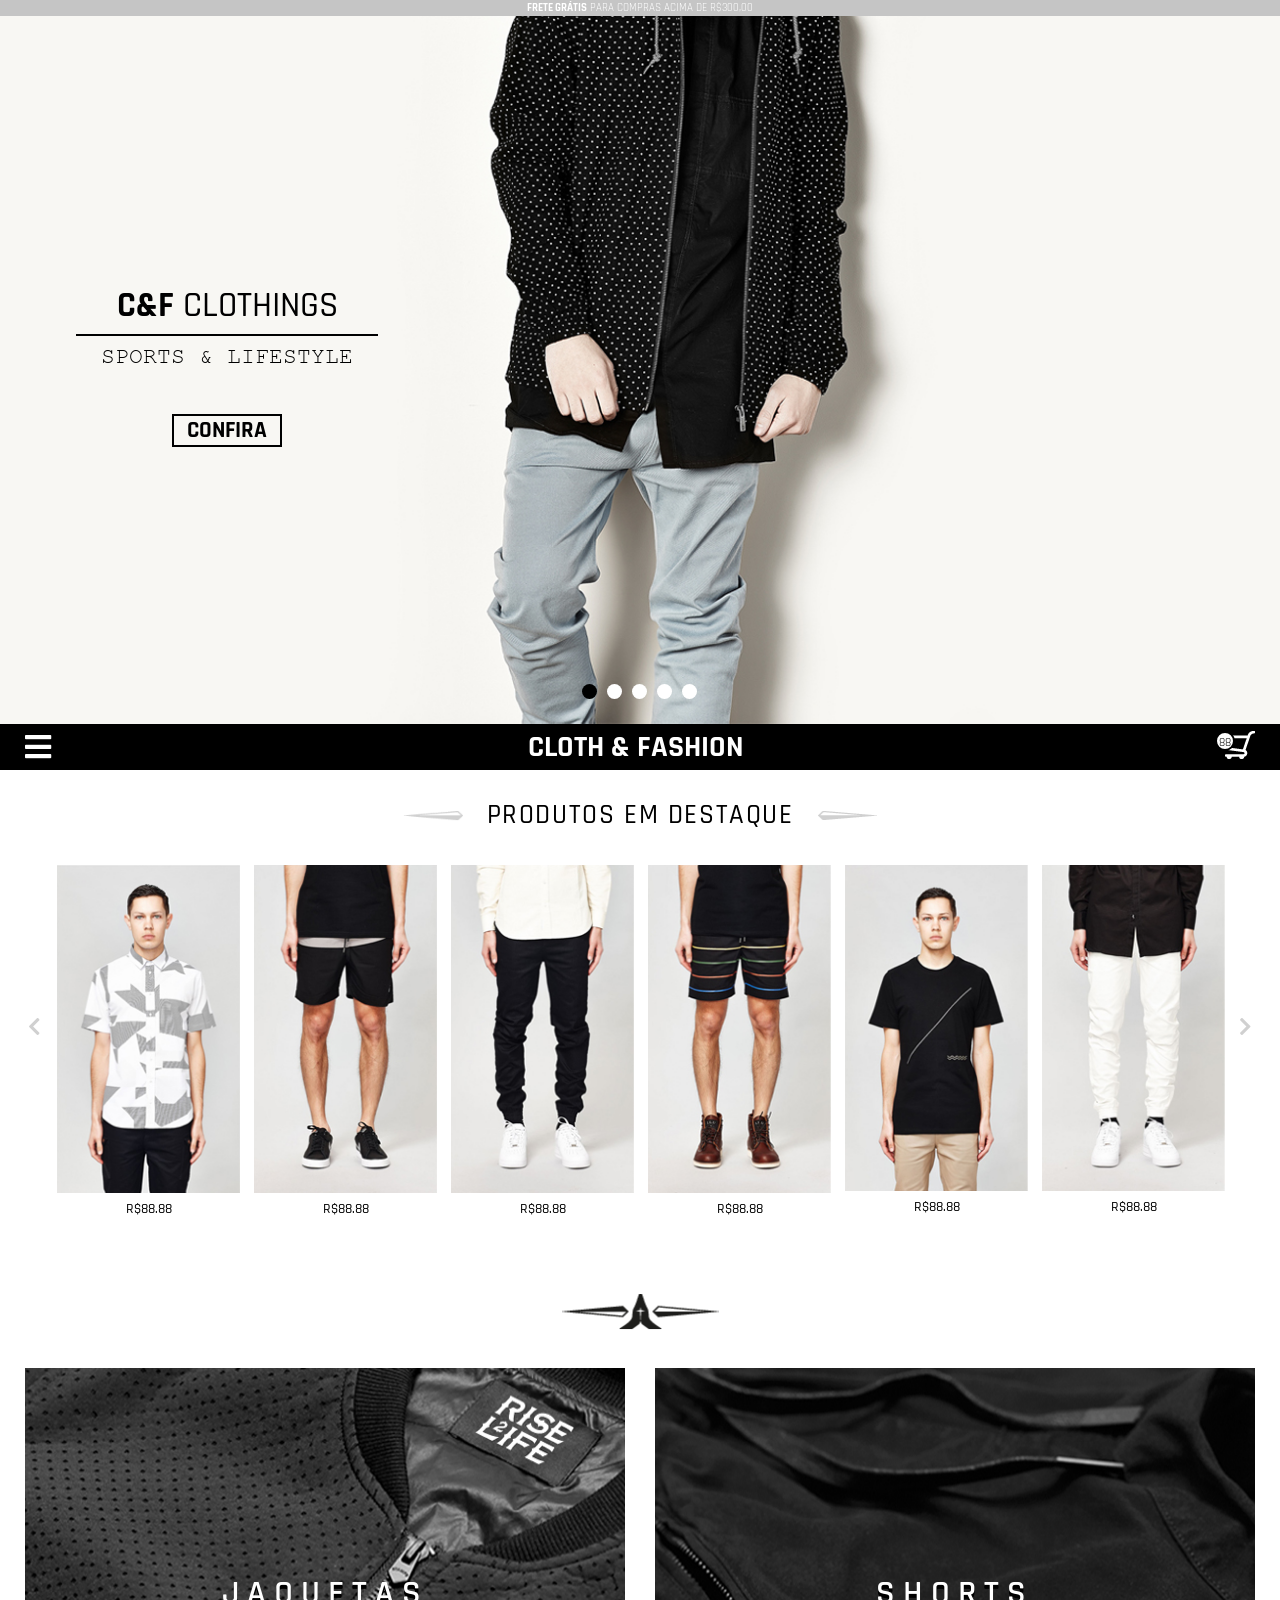
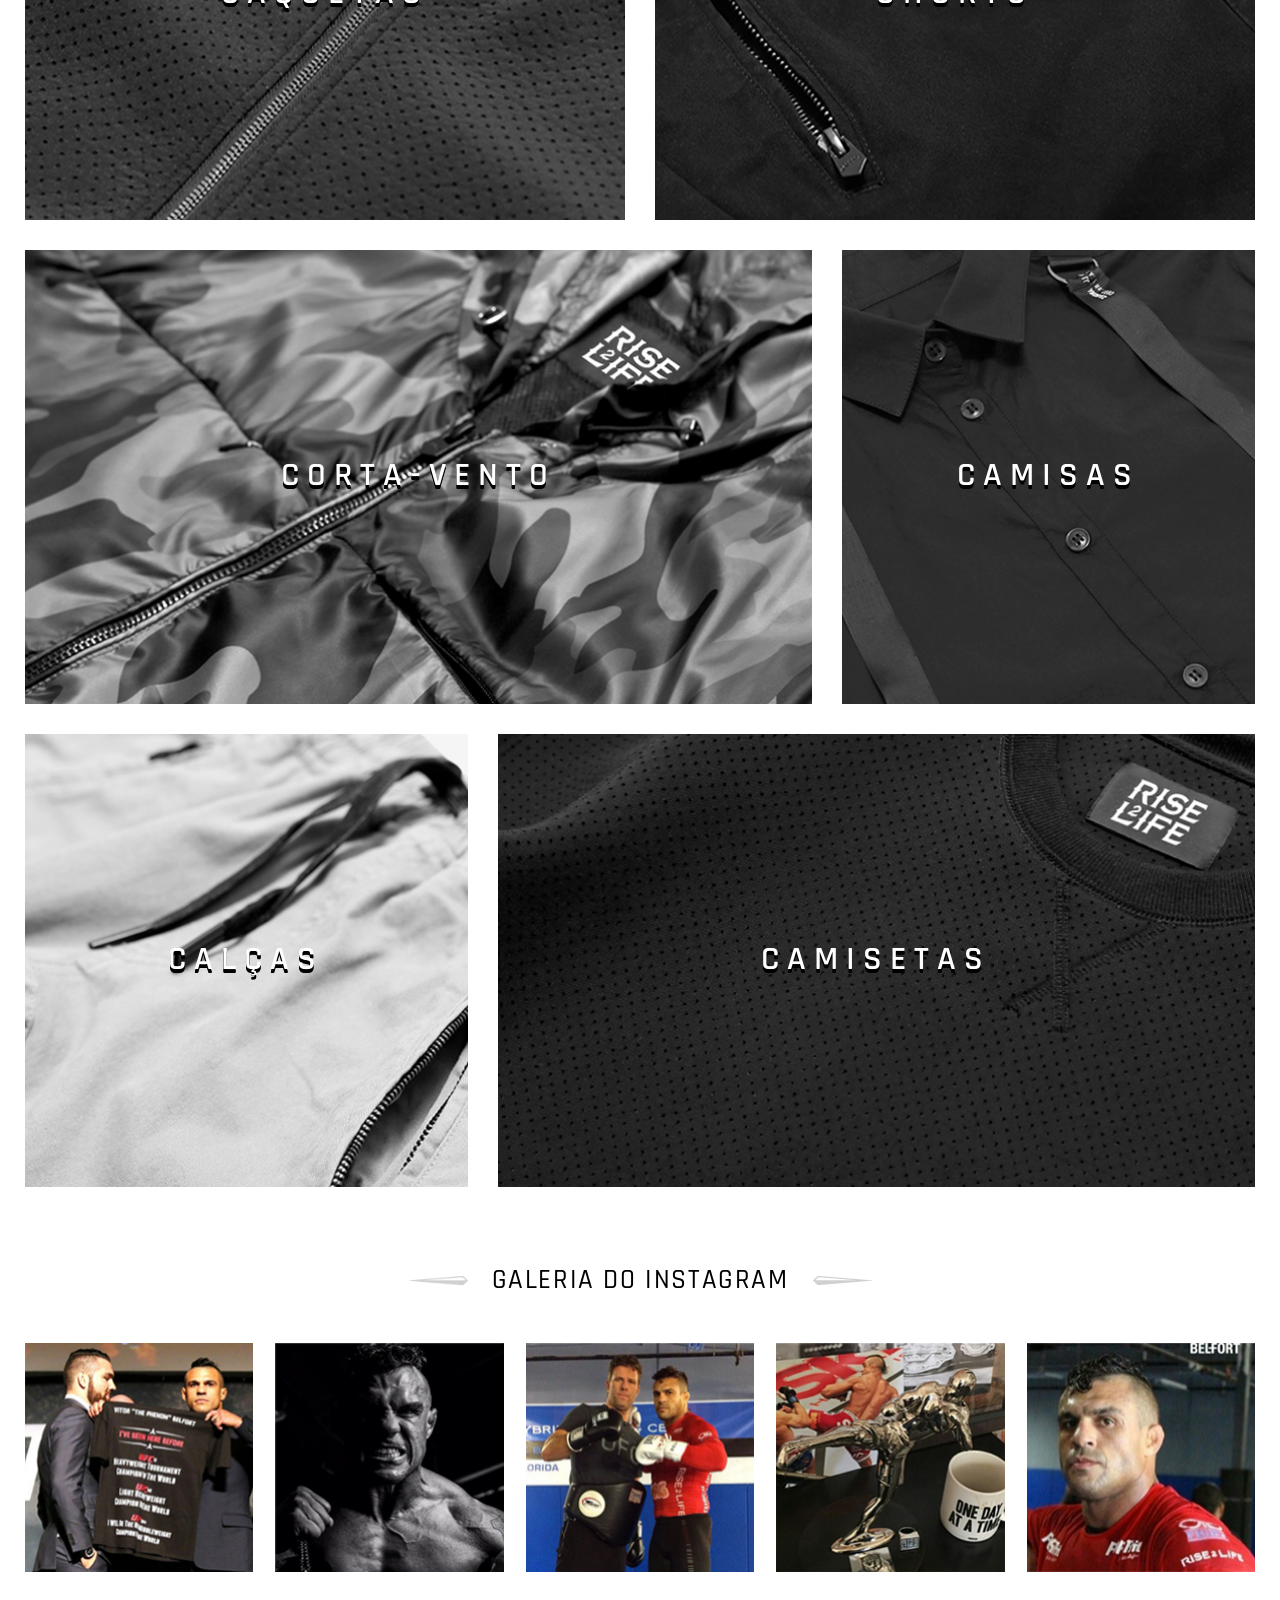
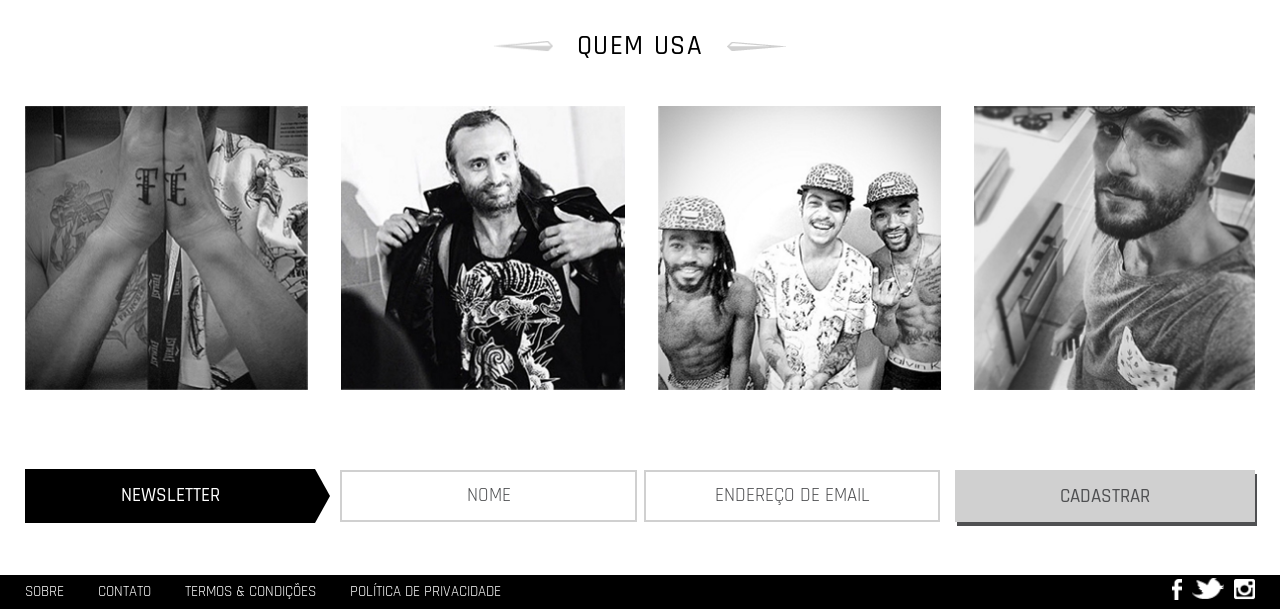
==== commit d4f19cf2: "bag menu start animation" ====
--- a/start.html
+++ b/start.html
@@ -46,12 +46,47 @@
                     <div></div>
                   </div>
                   <div class="product__info-quantity">
-                    <button class="square" type="button" name="button">+</button>
+                    <button class="product__info-button square" type="button" name="button">+</button>
                     <div class="num">88</div>
-                    <button class="square" type="button" name="button">-</button>
+                    <button class="product__info-button square" type="button" name="button">-</button>
                   </div>
                   <div class="product__info-price">R$88.88</div>
                 </div>
+              </div>
+            </div>
+            <div class="bar__product">
+              <div class="bar__product-wrapper">
+                <img src="img/p3.jpg" alt="product">
+                <div class="product__info">
+                  <div class="product__info-title">
+                    Nome de Produto
+                  </div>
+                  <div class="product__info-close square">X</div>
+                  <div class="product__info-color">
+                    <div></div>
+                  </div>
+                  <div class="product__info-quantity">
+                    <button class="product__info-button square" type="button" name="button">+</button>
+                    <div class="num">88</div>
+                    <button class="product__info-button square" type="button" name="button">-</button>
+                  </div>
+                  <div class="product__info-price">R$88.88</div>
+                </div>
+              </div>
+            </div>
+            <div class="bar__total">
+              <div class="total__wrapper">
+                <div class="bar__total-title">total</div>
+                <div>R$88.88</div>
+              </div>
+            </div>
+            <div class="bar__footer">
+              <div class="bar__footer-text">
+                <div>continuar comprando</div>
+              </div>
+              <div class="bar__footer-checkout">
+                <span>checkout</span>
+                <i class="fas fa-chevron-right"></i>
               </div>
             </div>
           </div>
--- a/css/styles.css
+++ b/css/styles.css
@@ -385,7 +385,8 @@
   max-width: 1180px; }
 
 .controls {
-  background: black; }
+  background: black;
+  position: relative; }
 
 .menu-icon {
   color: white;
@@ -426,7 +427,7 @@
   background-color: white;
   border-radius: 50%;
   border: solid 2px black;
-  z-index: 8;
+  z-index: 10;
   font-size: 0.73525rem;
   text-align: center;
   line-height: 20px; }
@@ -593,17 +594,20 @@
   width: 100%;
   height: 100vh;
   z-index: 5;
-  background-color: rgba(255, 255, 255, 0.502); }
+  background-color: rgba(255, 255, 255, 0.502);
+  display: none; }
 
 .bar {
   position: absolute;
   z-index: 6;
   top: 0;
   right: 0;
-  height: 660px;
+  height: 100vh;
+  max-height: 660px;
   width: 440px;
   background-color: white;
-  border-bottom: solid 2px black; }
+  border-bottom: solid 2px black;
+  display: none; }
 
 .bar-title {
   color: white;
@@ -624,37 +628,38 @@
   height: 120px;
   border-bottom: solid 1px #c6c6c6; }
 
-.bar__product-wrapper {
+.bar__product-wrapper, .total__wrapper {
   width: 100%;
   max-width: 440px;
   height: 100%;
   display: flex;
   flex-direction: row; }
-  .bar__product-wrapper img {
-    height: 100%; }
+
+.bar__product-wrapper img {
+  height: 100%; }
 
 .product__info {
   width: 100%;
   height: 100%;
-  background-color: green;
   padding: 10px 24px 8px 13px;
   display: flex;
   flex-flow: row wrap;
-  align-items: center;
-  justify-content: space-between; }
+  align-items: space-between;
+  justify-content: space-between;
+  font-size: 1.375rem; }
 
 .product__info-title {
   width: calc(100% - 28px); }
 
 .square {
   width: 24px;
-  height: 22px;
-  line-height: 22px;
-  font-size: 1.375rem;
+  height: 26px;
+  line-height: 24px;
   text-align: center;
   border: solid 2px black;
   background-color: white;
-  font-weight: 700; }
+  font-weight: 700;
+  cursor: pointer; }
 
 .product__info-color {
   width: 100%; }
@@ -663,7 +668,82 @@
     height: 22px;
     background-color: black; }
 
-button.square {
-  padding: 0; }
+.product__info-title {
+  font-weight: 500;
+  letter-spacing: 0.05rem; }
+
+.product__info-button {
+  padding: 0;
+  text-align: center; }
+
+.num {
+  display: inline-block;
+  height: 24px;
+  width: 42px;
+  background-color: #d1d1d1;
+  text-align: center; }
+
+.product__info-quantity,
+.product__info-price {
+  margin-top: 20px; }
+
+.show {
+  display: block; }
+
+.bar__total {
+  height: 50px;
+  width: 100%;
+  position: absolute;
+  bottom: 85px;
+  border-top: solid 1px #c6c6c6;
+  background-color: #dcdcdc; }
+
+.total__wrapper {
+  padding: 0 24px 0 12px;
+  text-transform: uppercase;
+  font-size: 1.375rem; }
+  .total__wrapper div {
+    line-height: 50px;
+    color: #656565; }
+
+.bar__total-title {
+  font-weight: 500;
+  width: 100%; }
+
+.bar__footer {
+  height: 85px;
+  width: 100%;
+  position: absolute;
+  bottom: 0;
+  background-color: black;
+  font-size: 1.625rem;
+  font-weight: 700;
+  text-transform: uppercase;
+  display: flex;
+  flex-direction: row; }
+
+.bar__footer-text {
+  width: 222px;
+  height: 100%;
+  display: table;
+  background-color: white; }
+  .bar__footer-text div {
+    display: table-cell;
+    vertical-align: middle;
+    text-align: center;
+    color: #dcdcdc;
+    transition: color 0.2s;
+    cursor: pointer; }
+    .bar__footer-text div:hover {
+      color: black; }
+
+.bar__footer-checkout {
+  color: white;
+  width: calc(100% - 222px);
+  line-height: 85px;
+  padding-left: 22px;
+  cursor: pointer; }
+  .bar__footer-checkout i {
+    margin-left: 40px; }
 
 /*# sourceMappingURL=styles.css.map */
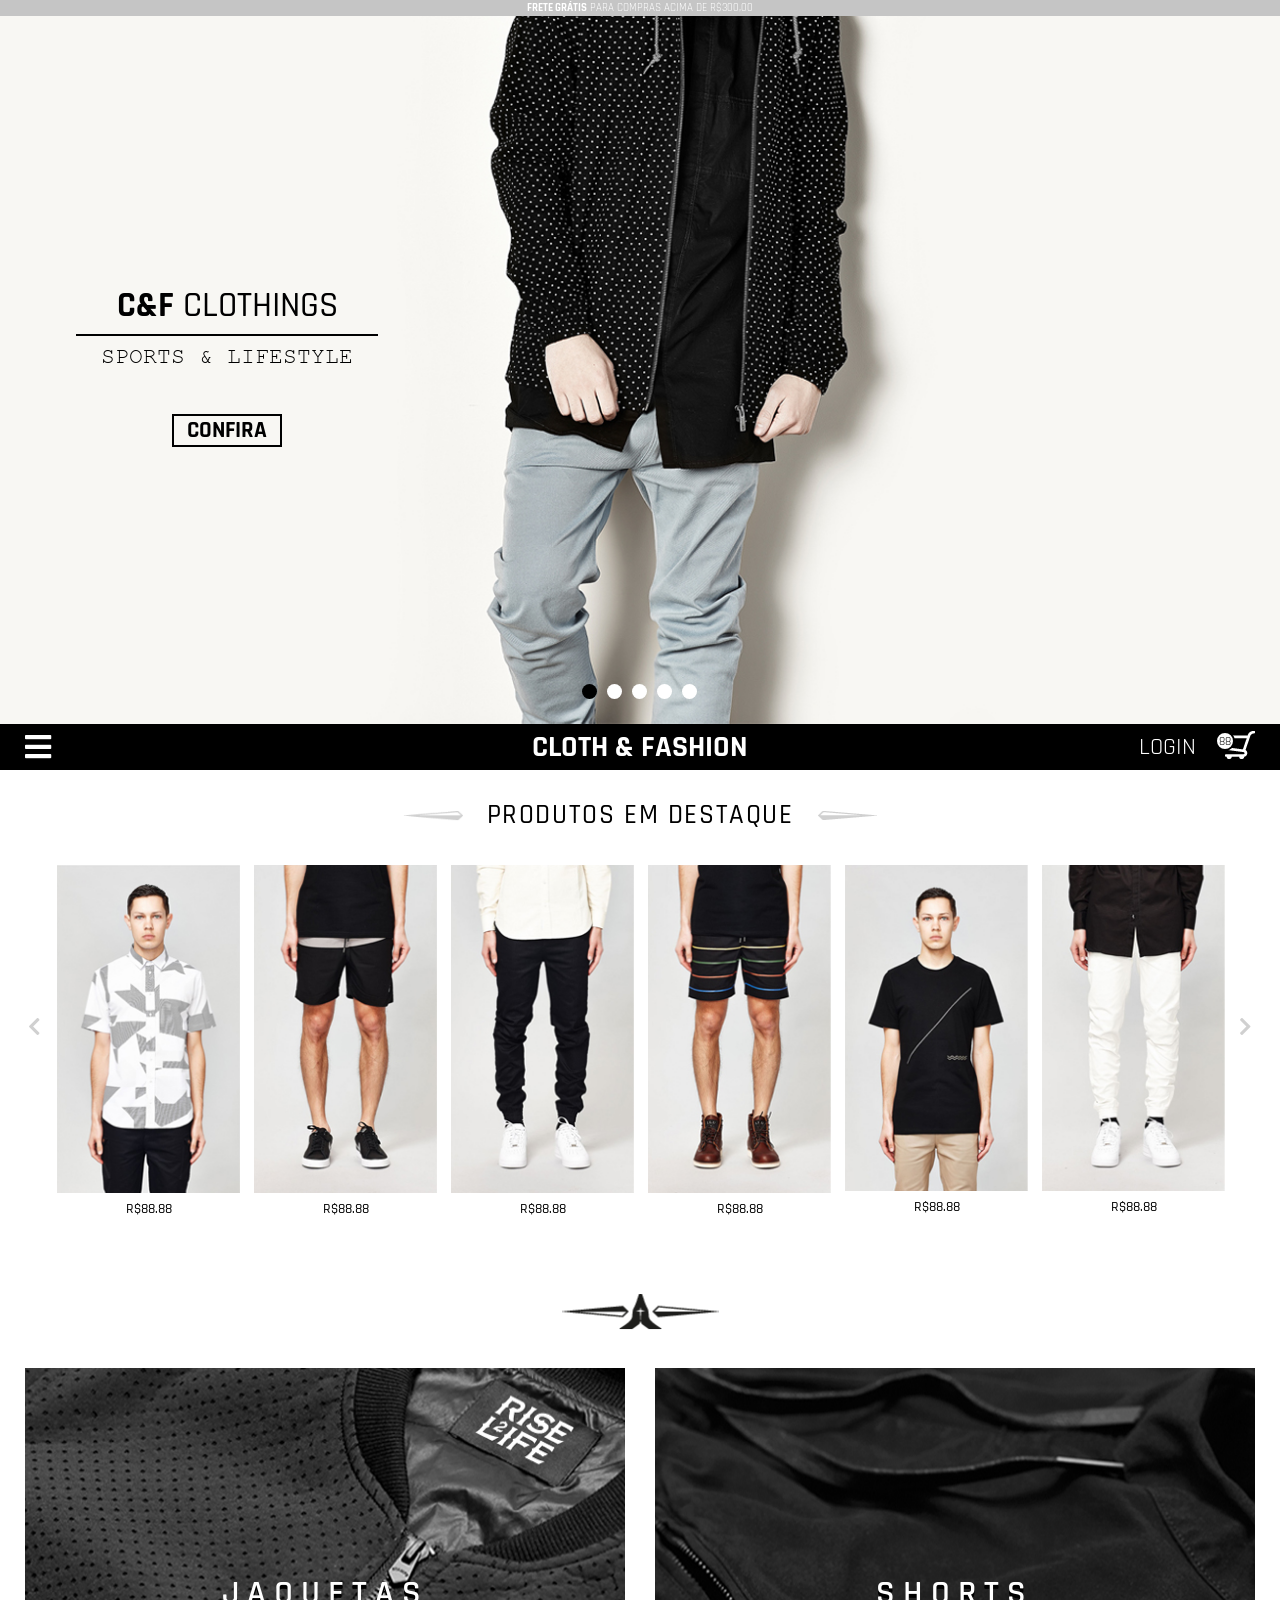
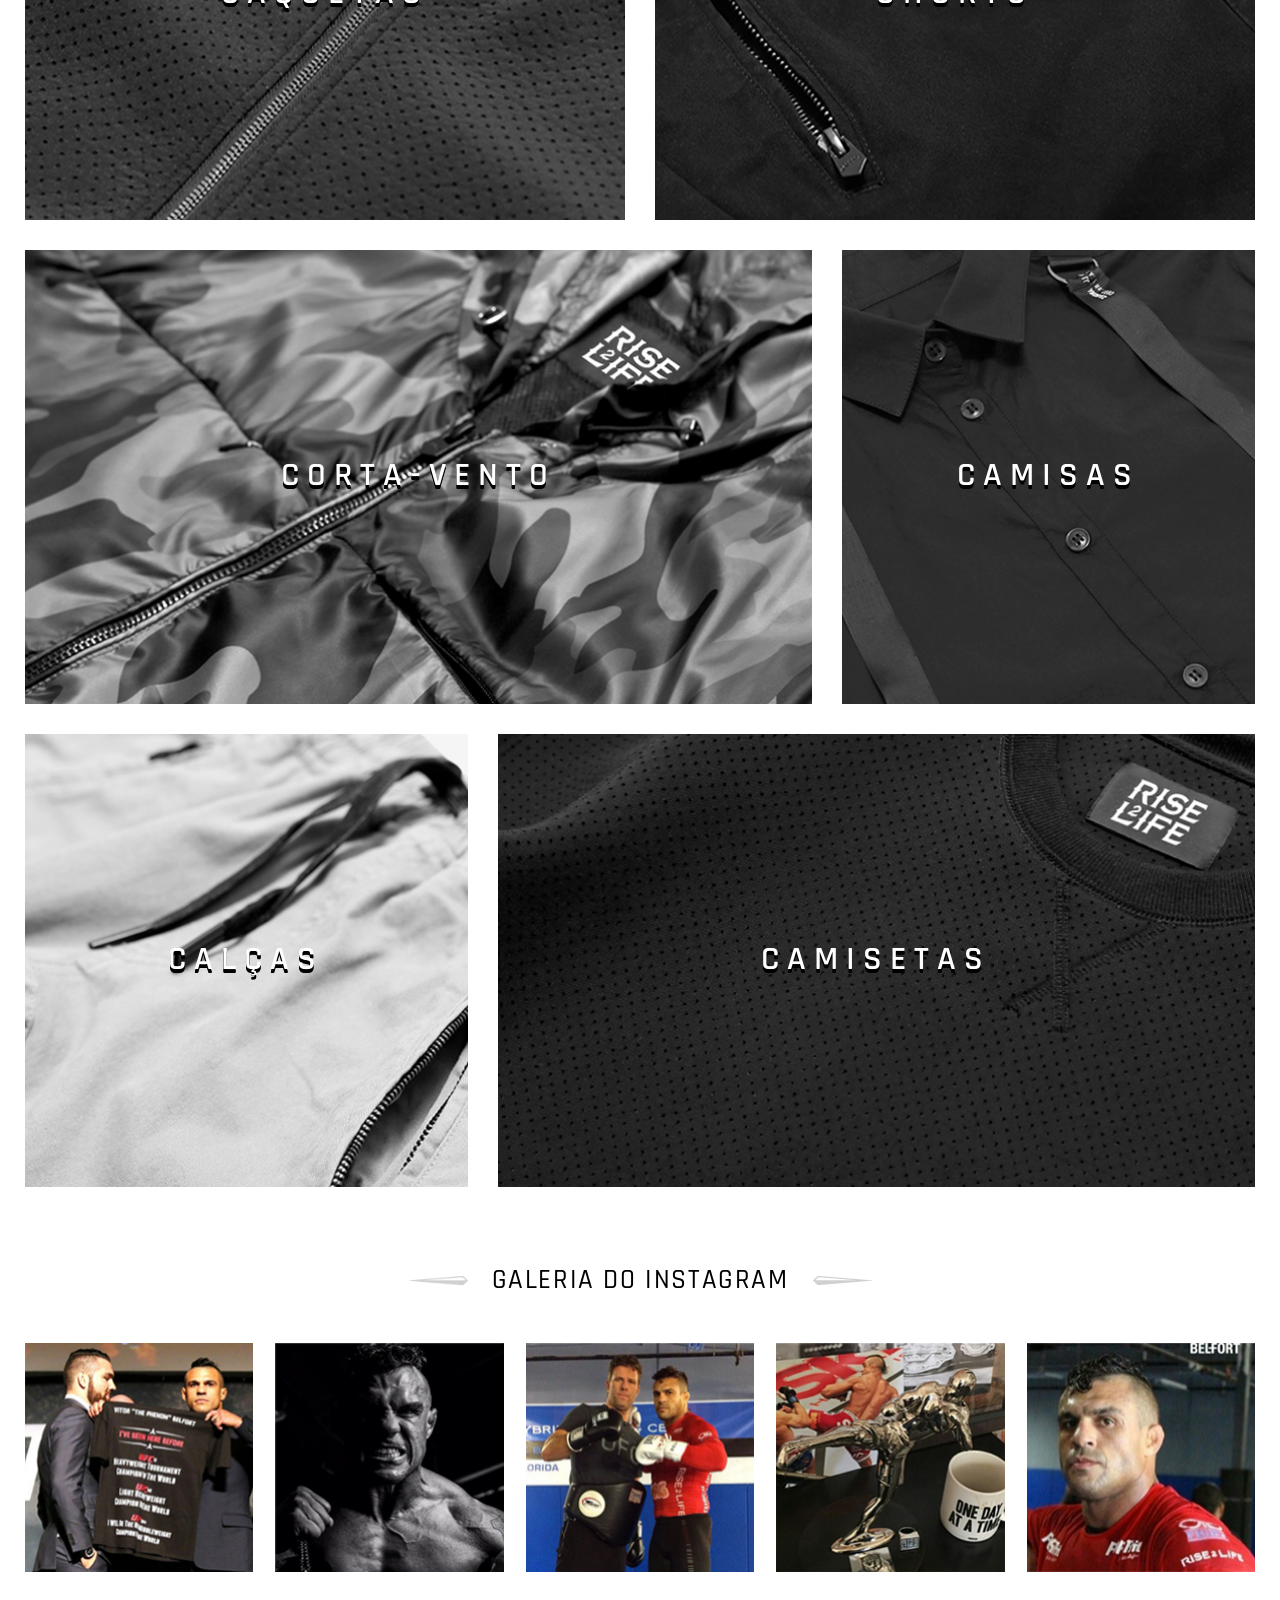
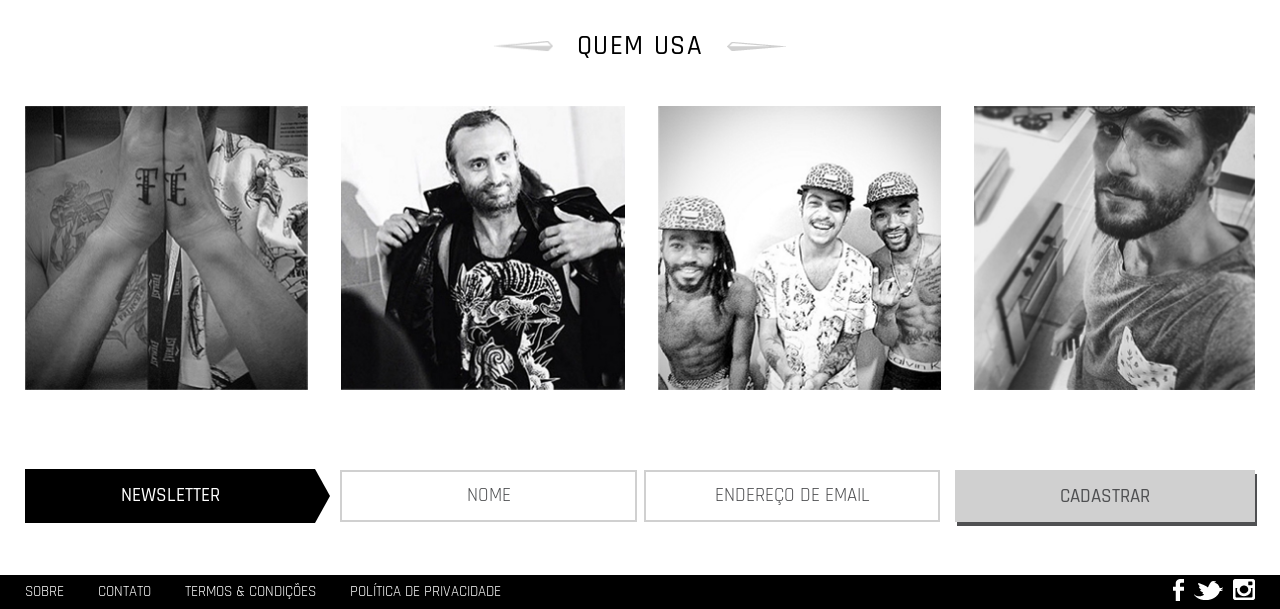
==== commit 72c2b046: "menu, accordion" ====
--- a/start.html
+++ b/start.html
@@ -12,28 +12,225 @@
   <link rel="stylesheet" href="css/styles.css">
   <link rel="stylesheet" href="css/slider.css">
   <link rel="stylesheet" href="css/slider2.css">
+  <link rel="stylesheet" href="css/menu.css">
   <title>Cloth&Fashion</title>
 </head>
 <body>
   <header class="header">
     <div class="controls">
       <div class="controls__wrapper">
-        <div id="menu" class="menu">
-          <i class="menu-icon fas fa-bars"></i>
-        </div>
-        <div class="logo controls__logo">
+        <div class="menu">
+          <i class="menu-icon fas fa-bars menu-act"></i>
+          <div class="bar-title menu__bar-title menu-act">
+            <i class="fas fa-times"></i>
+            <span>menu</span>
+          </div>
+          <div class="menu__bar bar">
+            <div class="menu__bar-search">
+              <div class="search__wrapper">
+                <input class="search-input"type="text" name="search"
+                placeholder="O QUE ESTÁ PROCURANDO?">
+                <div class="search-icon">
+                  <i class="fas fa-search"></i>
+                </div>
+              </div>
+            </div>
+            <ul class="bar__categories">
+              <li class="category__wrapper">
+                <div class="toggle category">sobre</div>
+                <ul class="inner">
+                  <li class="subcategory">
+                    <a href="#">
+                      sub categoria
+                      <i class="fas fa-chevron-right"></i>
+                    </a>
+                  </li>
+                  <li class="subcategory">
+                    <a href="#">
+                      sub categoria
+                      <i class="fas fa-chevron-right"></i>
+                    </a>
+                  </li>
+                  <li class="subcategory">
+                    <a href="#">
+                      sub categoria
+                      <i class="fas fa-chevron-right"></i>
+                    </a>
+                  </li>
+                  <li class="subcategory">
+                    <a href="#">
+                      sub categoria
+                      <i class="fas fa-chevron-right"></i>
+                    </a>
+                  </li>
+                  <li class="subcategory">
+                    <a href="#">
+                      sub categoria
+                      <i class="fas fa-chevron-right"></i>
+                    </a>
+                  </li>
+                </ul>
+              </li>
+              <li class="category__wrapper">
+                <div class="toggle category">COLEÇÕES</div>
+                <ul class="inner">
+                  <li class="subcategory">
+                    <a href="#">
+                      sub categoria
+                      <i class="fas fa-chevron-right"></i>
+                    </a>
+                  </li>
+                  <li class="subcategory">
+                    <a href="#">
+                      sub categoria
+                      <i class="fas fa-chevron-right"></i>
+                    </a>
+                  </li>
+                  <li class="subcategory">
+                    <a href="#">
+                      sub categoria
+                      <i class="fas fa-chevron-right"></i>
+                    </a>
+                  </li>
+                  <li class="subcategory">
+                    <a href="#">
+                      sub categoria
+                      <i class="fas fa-chevron-right"></i>
+                    </a>
+                  </li>
+                  <li class="subcategory">
+                    <a href="#">
+                      sub categoria
+                      <i class="fas fa-chevron-right"></i>
+                    </a>
+                  </li>
+                </ul>
+              </li>
+              <li class="category__wrapper">
+                <div class="toggle category">categoria</div>
+                <ul class="inner">
+                  <li class="subcategory">
+                    <a href="#">
+                      sub categoria
+                      <i class="fas fa-chevron-right"></i>
+                    </a>
+                  </li>
+                  <li class="subcategory">
+                    <a href="#">
+                      sub categoria
+                      <i class="fas fa-chevron-right"></i>
+                    </a>
+                  </li>
+                  <li class="subcategory">
+                    <a href="#">
+                      sub categoria
+                      <i class="fas fa-chevron-right"></i>
+                    </a>
+                  </li>
+                  <li class="subcategory">
+                    <a href="#">
+                      sub categoria
+                      <i class="fas fa-chevron-right"></i>
+                    </a>
+                  </li>
+                  <li class="subcategory">
+                    <a href="#">
+                      sub categoria
+                      <i class="fas fa-chevron-right"></i>
+                    </a>
+                  </li>
+                </ul>
+              </li>
+              <li class="category__wrapper">
+                <div class="toggle category">looks</div>
+                <ul class="inner">
+                  <li class="subcategory">
+                    <a href="#">
+                      sub categoria
+                      <i class="fas fa-chevron-right"></i>
+                    </a>
+                  </li>
+                  <li class="subcategory">
+                    <a href="#">
+                      sub categoria
+                      <i class="fas fa-chevron-right"></i>
+                    </a>
+                  </li>
+                  <li class="subcategory">
+                    <a href="#">
+                      sub categoria
+                      <i class="fas fa-chevron-right"></i>
+                    </a>
+                  </li>
+                  <li class="subcategory">
+                    <a href="#">
+                      sub categoria
+                      <i class="fas fa-chevron-right"></i>
+                    </a>
+                  </li>
+                  <li class="subcategory">
+                    <a href="#">
+                      sub categoria
+                      <i class="fas fa-chevron-right"></i>
+                    </a>
+                  </li>
+                </ul>
+              </li>
+              <li class="category__wrapper">
+                <div class="toggle category">contato</div>
+                <ul class="inner">
+                  <li class="subcategory">
+                    <a href="#">
+                      sub categoria
+                      <i class="fas fa-chevron-right"></i>
+                    </a>
+                  </li>
+                  <li class="subcategory">
+                    <a href="#">
+                      sub categoria
+                      <i class="fas fa-chevron-right"></i>
+                    </a>
+                  </li>
+                  <li class="subcategory">
+                    <a href="#">
+                      sub categoria
+                      <i class="fas fa-chevron-right"></i>
+                    </a>
+                  </li>
+                  <li class="subcategory">
+                    <a href="#">
+                      sub categoria
+                      <i class="fas fa-chevron-right"></i>
+                    </a>
+                  </li>
+                  <li class="subcategory">
+                    <a href="#">
+                      sub categoria
+                      <i class="fas fa-chevron-right"></i>
+                    </a>
+                  </li>
+                </ul>
+              </li>
+            </ul>
+            <div class="menu__bar-footer">
+              <a class="bar__footer-soc-icon soc-icon facebook_dark" href="#"></a>
+              <a class="bar__footer-soc-icon soc-icon twitter_dark" href="#"></a>
+              <a class="bar__footer-soc-icon soc-icon insta__dark" href="#"></a>
+            </div>
+          </div>
+        </div>
+        <h1 class="logo controls__logo">
           cloth & fashion
-        </div>
+        </h1>
         <div class="bag">
-          <!-- <span class="bag-login">login</span> -->
+          <span class="bag-login">login</span>
           <div id="bag" class="bag__cart">
-            <img src="img/cart.png" alt="cart">
-            <div class="cart__quant">
-              88
-            </div>
-          </div>
+            <!-- <img src="img/cart.png" alt="cart"> -->
+            <div class="bag__cart-icon soc-icon"></div>
+            <div class="cart__quant">88</div>
+          </div>
+          <div class="bar-title bag__bar-title">meu carrinho</div>
           <div class="bag__bar bar">
-            <div class="bar-title">meu carrinho</div>
             <div class="bar__product">
               <div class="bar__product-wrapper">
                 <img src="img/p3.jpg" alt="product">
@@ -66,9 +263,11 @@
                     <div></div>
                   </div>
                   <div class="product__info-quantity">
-                    <button class="product__info-button square" type="button" name="button">+</button>
+                    <button class="product__info-button square" type="button"
+                    name="button">+</button>
                     <div class="num">88</div>
-                    <button class="product__info-button square" type="button" name="button">-</button>
+                    <button class="product__info-button square" type="button"
+                    name="button">-</button>
                   </div>
                   <div class="product__info-price">R$88.88</div>
                 </div>
@@ -105,7 +304,7 @@
         <div class="slider-item"></div>
       </div>
       <div class="carousel__text">
-        <div class="carousel__text-header"><strong>c&f</strong> clothings</div>
+        <h3 class="carousel__text-header"><strong>c&f</strong> clothings</h3>
         <div class="carousel__text-descr">sports & lifestyle</div>
         <button class="carousel__text-button" type="button" name="button">
           confira
@@ -116,12 +315,14 @@
   <section class="products">
     <div class="products__header section__header">
       <img class="section__header-img" src="img/arrowLeft.png" alt="">
-      <span class="section__header-text">PRODUTOS EM DESTAQUE</span>
+      <h3 class="section__header-text products__header-text">
+        PRODUTOS EM DESTAQUE
+      </h3>
       <img class="section__header-img" src="img/arrowRight.png" alt="">
     </div>
     <div class="products__carousel">
       <div class="responsive slider" data-sizes="50vw">
-        <div class="slider-item products__item">
+        <div class="sliderh3m products__item">
           <div class="products__item-linkWrapper">
             <a class="products__item-link" href="item2.html">
               <div><span>compar</span></div>
@@ -213,49 +414,61 @@
       <i class="products__carousel-arrow arrow_right fas fa-chevron-right"></i>
     </div>
   </section>
-  <section class="categories">
-    <img class="categories-figure" src="img/fig1.png" alt="">
-    <div class="categories__blocks blocks">
+  <section class="clothes">
+    <img class="clothes-figure" src="img/fig1.png" alt="">
+    <div class="clothes__blocks blocks">
       <div class="blocks__block block_left">
         <img src="img/blockBG1.jpg" alt="jaquetas">
         <a href="#">
-          <span class="blocks__block-title">jaquetas</span>
-          <span class="blocks__block-subtitle">ver mais</span>
+          <div>
+            <span class="blocks__block-title">jaquetas</span>
+            <span class="blocks__block-subtitle">ver mais</span>
+          </div>
         </a>
       </div>
       <div class="blocks__block">
         <img src="img/blockBG2.jpg" alt="shorts">
         <a href="#">
-          <span class="blocks__block-title">shorts</span>
-          <span class="blocks__block-subtitle">ver mais</span>
+          <div>
+            <span class="blocks__block-title">shorts</span>
+            <span class="blocks__block-subtitle">ver mais</span>
+          </div>
         </a>
       </div>
       <div class="blocks__block block_left">
         <img src="img/blockBG3.jpg" alt="corta-vento">
         <a href="#">
-          <span class="blocks__block-title">corta-vento</span>
-          <span class="blocks__block-subtitle">ver mais</span>
+          <div>
+            <span class="blocks__block-title">corta-vento</span>
+            <span class="blocks__block-subtitle">ver mais</span>
+          </div>
         </a>
       </div>
       <div class="blocks__block">
         <img src="img/blockBG4.jpg" alt="camisas">
         <a href="#">
-          <span class="blocks__block-title">camisas</span>
-          <span class="blocks__block-subtitle">ver mais</span>
+          <div>
+            <span class="blocks__block-title">camisas</span>
+            <span class="blocks__block-subtitle">ver mais</span>
+          </div>
         </a>
       </div>
       <div class="blocks__block block_left">
         <img src="img/blockBG5.jpg" alt="CALÇAS">
         <a href="#">
-          <span class="blocks__block-title">CALÇAS</span>
-          <span class="blocks__block-subtitle">ver mais</span>
+          <div>
+            <span class="blocks__block-title">CALÇAS</span>
+            <span class="blocks__block-subtitle">ver mais</span>
+          </div>
         </a>
       </div>
       <div class="blocks__block">
         <img src="img/blockBG6.jpg" alt="camisetas">
         <a href="#">
-          <span class="blocks__block-title">camisetas</span>
-          <span class="blocks__block-subtitle">ver mais</span>
+          <div>
+            <span class="blocks__block-title">camisetas</span>
+            <span class="blocks__block-subtitle">ver mais</span>
+          </div>
         </a>
       </div>
     </div>
@@ -263,7 +476,7 @@
   <section class="instagram">
     <div class="section__header instagram__header">
       <img class="section__header-img" src="img/arrowLeft.png" alt="">
-      <span class="section__header-text">GALERIA DO INSTAGRAM</span>
+      <h3 class="section__header-text">GALERIA DO INSTAGRAM</h3>
       <img class="section__header-img" src="img/arrowRight.png" alt="">
     </div>
     <div class="instagram__carousel">
@@ -329,7 +542,7 @@
   <section class="usa">
     <div class="section__header usa__header">
       <img class="section__header-img" src="img/arrowLeft.png" alt="">
-      <span class="section__header-text">QUEM USA</span>
+      <h3 class="section__header-text">QUEM USA</h3>
       <img class="section__header-img" src="img/arrowRight.png" alt="">
     </div>
     <div class="usa__carousel">
@@ -372,7 +585,8 @@
   <section class="contact">
     <form class="contact__form" action="" method="post">
       <div class="form-title">newsletter</div>
-      <input class="form-input input_first" type="text" name="name" value="" placeholder="NOME">
+      <input class="form-input input_first" type="text" name="name" value=""
+      placeholder="NOME">
       <input class="form-input input_second" type="email" name="mail" value=""
       placeholder="ENDEREÇO DE EMAIL">
       <input class="form-input form-button" type="submit" name="" value="CADASTRAR">
@@ -381,7 +595,7 @@
   <div class="bottomLogo">
     <img src="img/footer-logo.png" alt="enext-group">
   </div>
-  <div class="popup"></div>
+  <div class="overlay"></div>
   <footer class="footer">
     <div class="footer__info">
       <div class="info__links">
@@ -391,15 +605,9 @@
         <a class="info__links-link" href="#">POLÍTICA DE PRIVACIDADE</a>
       </div>
       <div class="info__icons">
-        <a class="info__icons-link" href="#">
-          <img src="img/facebook-icon.png" alt="facebook-icon">
-        </a>
-        <a class="info__icons-link" href="#">
-          <img src="img/twitter-icon.png" alt="twitter-icon">
-        </a>
-        <a class="info__icons-link" href="#">
-          <img src="img/insta-icon.png" alt="instagram-icon">
-        </a>
+        <a class="soc-icon info-f info__icons-link" href="#"></a>
+        <a class="soc-icon info-t info__icons-link" href="#"></a>
+        <a class="soc-icon info-i info__icons-link" href="#"></a>
       </div>
     </div>
   </footer>
@@ -407,6 +615,7 @@
   <script src="./slick/slick.js" type="text/javascript" charset="utf-8"></script>
   <script type="text/javascript" src="js/carousel.js"></script>
   <script type="text/javascript" src="js/menu.js"></script>
+  <script type="text/javascript" src="js/accordion.js"></script>
 </body>
 </html>
 
--- a/css/styles.css
+++ b/css/styles.css
@@ -19,11 +19,19 @@
   justify-content: space-between;
   align-items: center; }
 
+.soc-icon {
+  display: inline-block;
+  background: url("../img/icons.png") no-repeat;
+  overflow: hidden;
+  text-indent: -9999px;
+  text-align: left;
+  text-decoration: none; }
+
 @media screen and (min-width: 100px) {
   body {
     max-width: 765px; }
 
-  .categories,
+  .clothes,
   .instagram,
   .usa,
   .contact, .footer__info, .controls__wrapper {
@@ -34,6 +42,9 @@
     height: 50px;
     order: 1; }
 
+  .bag-login {
+    display: none; }
+
   .infostring {
     height: 20px;
     line-height: 20px;
@@ -53,13 +64,16 @@
     margin: 0 10px;
     letter-spacing: 0; }
 
+  .products__header {
+    margin-top: 20px; }
+
   .section__header-img {
     width: 40px; }
 
   .products__carousel {
     margin-top: 10px; }
 
-  .categories-figure {
+  .clothes-figure {
     width: 124px;
     margin: 50px auto 34px; }
 
@@ -146,7 +160,7 @@
   body {
     max-width: 1279px; }
 
-  .categories,
+  .clothes,
   .instagram,
   .usa,
   .contact, .footer__info, .controls__wrapper {
@@ -160,6 +174,10 @@
     order: 3;
     margin-top: -5px; }
 
+  .bag-login {
+    display: block;
+    line-height: 36px; }
+
   .infostring {
     height: 14px;
     line-height: 14px;
@@ -182,7 +200,7 @@
   .section__header-img {
     width: 50px; }
 
-  .categories-figure {
+  .clothes-figure {
     margin: 20px auto 26px; }
 
   .block_left {
@@ -214,8 +232,20 @@
   .info__links-link {
     font-size: 0.875rem; }
 
-  .info__icons-link img {
-    height: 17px; }
+  .info-f {
+    background-position: -10px -268px;
+    width: 9px;
+    height: 16px; }
+
+  .info-t {
+    background-position: -10px -128px;
+    width: 21px;
+    height: 14px; }
+
+  .info-i {
+    background-position: -10px -181px;
+    width: 15px;
+    height: 15px; }
 
   .bottomLogo {
     display: none; }
@@ -264,7 +294,7 @@
   body {
     max-width: 2000px; }
 
-  .categories,
+  .clothes,
   .instagram,
   .usa,
   .contact, .footer__info, .controls__wrapper {
@@ -274,6 +304,9 @@
   .controls {
     height: 46px; }
 
+  .bag-login {
+    line-height: 46px; }
+
   .infostring {
     height: 16px;
     line-height: 16px; }
@@ -291,7 +324,7 @@
   .products__carousel {
     margin-top: 20px; }
 
-  .categories-figure {
+  .clothes-figure {
     width: 158px;
     margin: 70px auto 38px; }
 
@@ -341,8 +374,20 @@
   .info__links-link {
     font-size: 0.96125rem; }
 
-  .info__icons-link img {
-    height: 22px; }
+  .info-f {
+    background-position: -10px -206px;
+    width: 12px;
+    height: 23px; }
+
+  .info-t {
+    background-position: -10px -38px;
+    width: 30px;
+    height: 20px; }
+
+  .info-i {
+    background-position: -10px -95px;
+    width: 23px;
+    height: 23px; }
 
   .contact__form {
     font-size: 1.201875rem;
@@ -385,12 +430,10 @@
   max-width: 1180px; }
 
 .controls {
-  background: black;
-  position: relative; }
+  background: black; }
 
 .menu-icon {
   color: white;
-  cursor: pointer;
   font-size: 1.875rem; }
 
 .controls__logo {
@@ -409,14 +452,36 @@
   color: white;
   text-align: center; }
 
+.bag {
+  justify-content: flex-end;
+  height: 100%;
+  position: relative; }
+
+.menu {
+  position: relative;
+  height: 100%; }
+
 .bag-login {
   color: white;
   font-size: 1.5rem;
-  text-transform: uppercase; }
+  text-transform: uppercase;
+  padding-right: 25px;
+  width: calc(100% - 34px);
+  height: 100%;
+  text-align: right; }
+
+.bag__cart,
+.menu-icon {
+  position: relative;
+  cursor: pointer; }
 
 .bag__cart {
-  position: relative;
   z-index: 7; }
+
+.bag__cart-icon {
+  background-position: -10px -0px;
+  width: 34px;
+  height: 28px; }
 
 .cart__quant {
   position: absolute;
@@ -427,10 +492,9 @@
   background-color: white;
   border-radius: 50%;
   border: solid 2px black;
-  z-index: 10;
   font-size: 0.73525rem;
   text-align: center;
-  line-height: 20px; }
+  line-height: 18px; }
 
 .section__header {
   width: 100%;
@@ -443,20 +507,20 @@
 .section__header-text {
   font-weight: 500; }
 
-.categories,
+.clothes,
 .instagram,
 .usa,
 .contact {
   margin: 0 auto; }
 
-.categories {
+.clothes {
   max-width: 1280px; }
 
 .instagram,
 .usa {
   box-sizing: content-box; }
 
-.categories-figure {
+.clothes-figure {
   display: block; }
 
 .blocks__block {
@@ -465,10 +529,13 @@
     width: 100%;
     height: 100%; }
   .blocks__block a {
-    display: table;
     transition: background-color 0.2s;
     background-color: rgba(0, 0, 0, 0);
     text-align: center; }
+    .blocks__block a div {
+      width: 100%;
+      height: 100%;
+      display: table; }
 
 .blocks__block a, .hoverlink {
   position: absolute;
@@ -486,7 +553,8 @@
 
 .blocks__block-title {
   text-transform: uppercase;
-  font-weight: 600; }
+  font-weight: 600;
+  height: 100%; }
 
 .blocks__block-subtitle {
   transition: opacity 0.2s;
@@ -584,166 +652,6 @@
   width: 100%;
   height: 100%;
   max-width: 1280px;
-  margin: 0 auto;
-  position: relative; }
-
-.popup {
-  position: absolute;
-  top: 0;
-  left: 0;
-  width: 100%;
-  height: 100vh;
-  z-index: 5;
-  background-color: rgba(255, 255, 255, 0.502);
-  display: none; }
-
-.bar {
-  position: absolute;
-  z-index: 6;
-  top: 0;
-  right: 0;
-  height: 100vh;
-  max-height: 660px;
-  width: 440px;
-  background-color: white;
-  border-bottom: solid 2px black;
-  display: none; }
-
-.bar-title {
-  color: white;
-  width: 100%;
-  padding-left: 24px;
-  height: 46px;
-  line-height: 46px;
-  background-color: black;
-  text-transform: uppercase;
-  font-size: 1.25rem;
-  font-weight: 500; }
-
-.bag__bar {
-  border-left: solid 2px black; }
-
-.bar__product {
-  width: 100%;
-  height: 120px;
-  border-bottom: solid 1px #c6c6c6; }
-
-.bar__product-wrapper, .total__wrapper {
-  width: 100%;
-  max-width: 440px;
-  height: 100%;
-  display: flex;
-  flex-direction: row; }
-
-.bar__product-wrapper img {
-  height: 100%; }
-
-.product__info {
-  width: 100%;
-  height: 100%;
-  padding: 10px 24px 8px 13px;
-  display: flex;
-  flex-flow: row wrap;
-  align-items: space-between;
-  justify-content: space-between;
-  font-size: 1.375rem; }
-
-.product__info-title {
-  width: calc(100% - 28px); }
-
-.square {
-  width: 24px;
-  height: 26px;
-  line-height: 24px;
-  text-align: center;
-  border: solid 2px black;
-  background-color: white;
-  font-weight: 700;
-  cursor: pointer; }
-
-.product__info-color {
-  width: 100%; }
-  .product__info-color div {
-    width: 22px;
-    height: 22px;
-    background-color: black; }
-
-.product__info-title {
-  font-weight: 500;
-  letter-spacing: 0.05rem; }
-
-.product__info-button {
-  padding: 0;
-  text-align: center; }
-
-.num {
-  display: inline-block;
-  height: 24px;
-  width: 42px;
-  background-color: #d1d1d1;
-  text-align: center; }
-
-.product__info-quantity,
-.product__info-price {
-  margin-top: 20px; }
-
-.show {
-  display: block; }
-
-.bar__total {
-  height: 50px;
-  width: 100%;
-  position: absolute;
-  bottom: 85px;
-  border-top: solid 1px #c6c6c6;
-  background-color: #dcdcdc; }
-
-.total__wrapper {
-  padding: 0 24px 0 12px;
-  text-transform: uppercase;
-  font-size: 1.375rem; }
-  .total__wrapper div {
-    line-height: 50px;
-    color: #656565; }
-
-.bar__total-title {
-  font-weight: 500;
-  width: 100%; }
-
-.bar__footer {
-  height: 85px;
-  width: 100%;
-  position: absolute;
-  bottom: 0;
-  background-color: black;
-  font-size: 1.625rem;
-  font-weight: 700;
-  text-transform: uppercase;
-  display: flex;
-  flex-direction: row; }
-
-.bar__footer-text {
-  width: 222px;
-  height: 100%;
-  display: table;
-  background-color: white; }
-  .bar__footer-text div {
-    display: table-cell;
-    vertical-align: middle;
-    text-align: center;
-    color: #dcdcdc;
-    transition: color 0.2s;
-    cursor: pointer; }
-    .bar__footer-text div:hover {
-      color: black; }
-
-.bar__footer-checkout {
-  color: white;
-  width: calc(100% - 222px);
-  line-height: 85px;
-  padding-left: 22px;
-  cursor: pointer; }
-  .bar__footer-checkout i {
-    margin-left: 40px; }
+  margin: 0 auto; }
 
 /*# sourceMappingURL=styles.css.map */
--- a/css/slider.css
+++ b/css/slider.css
@@ -118,6 +118,7 @@
     font-weight: 500;
     text-align: center;
     padding-bottom: 4px;
+    margin: 0;
   }
 
   .carousel__text-descr {
--- a/css/menu.css
+++ b/css/menu.css
@@ -0,0 +1,597 @@
+@media screen and (min-width: 100px) {
+  .menu {
+    width: 34px; }
+
+  .bar {
+    top: 50px; }
+
+  .menu-icon {
+    line-height: 50px; }
+
+  .controls__logo {
+    letter-spacing: -0.1rem; }
+
+  .menu__bar {
+    left: -14px;
+    border-right: 0; }
+
+  .bag__bar {
+    right: -14px;
+    border-left: 0; }
+
+  .product__info {
+    padding: 10px 24px 8px 13px;
+    font-size: 1.375rem; }
+
+  .product__info-title {
+    line-height: normal; }
+
+  .bar__footer {
+    height: 85px;
+    font-size: 1.625rem; }
+
+  .bar__footer-checkout {
+    line-height: 85px;
+    padding-left: 12px; }
+    .bar__footer-checkout i {
+      margin-left: 10px; }
+
+  .bar__footer-text {
+    width: 50%;
+    max-width: 222px; }
+
+  .bar__total {
+    height: 50px;
+    bottom: 85px; }
+
+  .total__wrapper {
+    padding: 0 24px 0 12px;
+    font-size: 1.375rem; }
+    .total__wrapper div {
+      line-height: 50px; }
+
+  .menu__bar-search {
+    height: 60px; }
+
+  .menu__bar-footer {
+    height: 50px;
+    margin-right: auto;
+    margin-left: 0; }
+
+  .bar__categories {
+    height: calc(100% - 110px); }
+
+  .search-input {
+    height: 40px;
+    width: calc(100% - 67px);
+    font-size: 1rem; }
+
+  .search-icon {
+    width: 45px;
+    height: 40px;
+    margin: 0 10px 0 12px; }
+    .search-icon i {
+      line-height: 45px;
+      font-size: 1.25rem; }
+
+  .search__wrapper {
+    padding-left: 12px;
+    margin-left: 0; }
+
+  .category {
+    height: 70px;
+    font-size: 1.375rem;
+    padding-left: 25px;
+    margin-right: auto;
+    line-height: 70px; }
+    .category:after {
+      margin-right: 25px; }
+
+  .subcategory {
+    height: 50px;
+    font-size: 1.375rem; }
+    .subcategory a {
+      line-height: 50px;
+      padding-left: 25px;
+      margin-right: auto; }
+      .subcategory a i {
+        line-height: 50px;
+        margin-right: 25px; } }
+@media screen and (min-width: 360px) {
+  .bar__footer-checkout {
+    padding-left: 22px; } }
+@media screen and (min-width: 768px) {
+  .bar {
+    width: 278px;
+    top: 36px; }
+
+  .bag,
+  .menu {
+    width: 258px; }
+
+  .bar-title {
+    height: 36px;
+    line-height: 36px;
+    font-size: 1.125rem; }
+
+  .bar__footer-text,
+  .bar__footer-checkout {
+    width: 50%; }
+
+  .menu-icon {
+    line-height: 36px; }
+
+  .menu__bar-title {
+    padding-left: 30px; }
+    .menu__bar-title i {
+      display: none; }
+
+  .menu__bar-title,
+  .menu__bar {
+    left: auto;
+    right: 0; }
+
+  .bag__bar-title,
+  .bag__bar {
+    left: 0; }
+
+  .menu__bar {
+    border-right: solid 2px black; }
+
+  .bag__bar {
+    border-left: solid 2px black; }
+
+  .controls__logo {
+    letter-spacing: normal; }
+
+  .product__info {
+    padding: 10px 14px 8px 8px;
+    font-size: 1rem; }
+
+  .product__info-title,
+  .num {
+    line-height: 26px; }
+
+  .bar__footer {
+    height: 50px;
+    font-size: 1.25rem; }
+
+  .bar__footer-checkout {
+    line-height: 50px;
+    padding-left: 10px; }
+
+  .bar__total {
+    height: 40px;
+    bottom: 50px; }
+
+  .total__wrapper {
+    padding: 0 14px 0 12px;
+    font-size: 1.25rem; }
+    .total__wrapper div {
+      line-height: 40px; }
+
+  .menu__bar-search {
+    height: 50px; }
+
+  .menu__bar-footer {
+    height: 40px; }
+
+  .bar__categories {
+    height: calc(100% - 90px); }
+
+  .search-input {
+    height: 34px;
+    width: calc(100% - 64px);
+    font-size: 0.875rem; }
+
+  .search-icon {
+    width: 36px;
+    height: 34px;
+    margin: 0 12px 0 16px; }
+    .search-icon i {
+      line-height: 36px;
+      font-size: 1rem; }
+
+  .search__wrapper {
+    padding-left: 18px; }
+
+  .category {
+    height: 40px;
+    font-size: 1.125rem;
+    padding-left: 30px;
+    margin-right: auto;
+    line-height: 40px; }
+    .category:after {
+      margin-right: 20px; }
+
+  .subcategory {
+    height: 40px;
+    font-size: 1.125rem; }
+    .subcategory a {
+      line-height: 40px;
+      padding-left: 35px;
+      margin-right: auto; }
+      .subcategory a i {
+        line-height: 40px;
+        margin-right: 20px; } }
+@media screen and (min-width: 1280px) {
+  .bag,
+  .menu {
+    width: 415px; }
+
+  .bar {
+    width: 440px;
+    top: 46px; }
+
+  .bar-title {
+    height: 46px;
+    line-height: 46px;
+    font-size: 1.25rem; }
+
+  .bar__footer-text {
+    width: 222px; }
+
+  .bar__footer-checkout {
+    width: calc(100% - 222px);
+    line-height: 85px;
+    padding-left: 22px; }
+    .bar__footer-checkout i {
+      margin-left: 40px; }
+
+  .menu-icon {
+    line-height: 46px; }
+
+  .menu__bar {
+    max-height: 610px;
+    overflow-y: auto; }
+
+  .menu__bar-title span {
+    width: 100%;
+    max-width: 440px;
+    padding-left: 25px;
+    margin-left: auto;
+    vertical-align: middle; }
+  .menu__bar-title i {
+    display: block;
+    float: right;
+    font-size: 1.875rem;
+    line-height: 46px;
+    -webkit-text-stroke: 2.5px black;
+    text-stroke: 2.5px black;
+    margin-right: 15px; }
+
+  .product__info {
+    padding: 10px 24px 8px 13px;
+    font-size: 1.375rem; }
+
+  .product__info-title {
+    line-height: normal; }
+
+  .bar__footer {
+    height: 85px;
+    font-size: 1.625rem; }
+
+  .bar__total {
+    height: 50px;
+    bottom: 85px; }
+
+  .total__wrapper {
+    padding: 0 24px 0 12px;
+    font-size: 1.375rem; }
+    .total__wrapper div {
+      line-height: 50px; }
+
+  .menu__bar-search {
+    height: 60px; }
+
+  .menu__bar-footer {
+    height: 50px;
+    margin-left: auto;
+    margin-right: 0; }
+
+  .bar__categories {
+    height: calc(100% - 110px); }
+
+  .search-input {
+    height: 40px;
+    width: calc(100% - 67px);
+    font-size: 1rem; }
+
+  .search-icon {
+    width: 45px;
+    height: 40px;
+    margin: 0 10px 0 12px; }
+    .search-icon i {
+      line-height: 40px;
+      font-size: 1.25rem; }
+
+  .search__wrapper {
+    padding-left: 12px;
+    margin-left: auto; }
+
+  .category {
+    height: 70px;
+    font-size: 1.375rem;
+    padding-left: 25px;
+    margin-left: auto;
+    margin-right: 0;
+    line-height: 70px; }
+    .category:after {
+      margin-right: 25px; }
+
+  .subcategory {
+    height: 50px;
+    line-height: 50px;
+    font-size: 1.375rem; }
+    .subcategory a {
+      padding-left: 25px;
+      margin-left: auto;
+      margin-right: 0; }
+      .subcategory a i {
+        line-height: 50px;
+        margin-right: 25px; } }
+.overlay {
+  position: fixed;
+  top: 0;
+  left: 0;
+  width: 100%;
+  height: 100%;
+  z-index: 5;
+  background-color: rgba(255, 255, 255, 0.502);
+  display: none; }
+
+.bar {
+  position: absolute;
+  z-index: 6;
+  background-color: white;
+  border-bottom: solid 2px black;
+  display: none; }
+
+.bag__bar {
+  height: 100vh;
+  max-height: 660px; }
+
+.menu__bar-title {
+  right: 0;
+  top: 0;
+  z-index: 6;
+  cursor: pointer; }
+
+.bar-title {
+  color: white;
+  background-color: black;
+  text-transform: uppercase;
+  font-weight: 500;
+  position: absolute;
+  display: none;
+  user-select: none;
+  -moz-user-select: none;
+  -webkit-user-select: none; }
+
+.bag__bar-title {
+  left: 0;
+  padding-left: 24px;
+  z-index: 6; }
+
+.bar__product {
+  width: 100%;
+  height: 120px;
+  border-bottom: solid 1px #c6c6c6; }
+
+.bar__product-wrapper, .total__wrapper, .search__wrapper {
+  width: 100%;
+  max-width: 440px;
+  height: 100%;
+  display: flex;
+  flex-direction: row; }
+
+.bar__product-wrapper img {
+  height: 100%; }
+
+.product__info {
+  width: 100%;
+  height: 100%;
+  display: flex;
+  flex-flow: row wrap;
+  align-items: center;
+  justify-content: space-between; }
+
+.square {
+  width: 24px;
+  height: 26px;
+  line-height: 24px;
+  text-align: center;
+  border: solid 2px black;
+  background-color: white;
+  font-weight: 700;
+  cursor: pointer; }
+
+.product__info-color {
+  width: 100%; }
+  .product__info-color div {
+    width: 22px;
+    height: 22px;
+    background-color: black; }
+
+.product__info-title {
+  width: calc(100% - 28px);
+  font-weight: 500;
+  letter-spacing: 0.05rem; }
+
+.product__info-button {
+  padding: 0;
+  text-align: center; }
+
+.num {
+  display: inline-block;
+  height: 24px;
+  width: 42px;
+  background-color: #d1d1d1;
+  text-align: center; }
+
+.product__info-quantity,
+.product__info-price {
+  margin-top: 20px; }
+
+.show {
+  display: block; }
+
+.bar__total {
+  width: 100%;
+  position: absolute;
+  border-top: solid 1px #c6c6c6;
+  background-color: #dcdcdc; }
+
+.total__wrapper {
+  text-transform: uppercase; }
+  .total__wrapper div {
+    color: #656565; }
+
+.bar__total-title {
+  font-weight: 500;
+  width: 100%; }
+
+.bar__footer {
+  width: 100%;
+  position: absolute;
+  bottom: 0;
+  background-color: black;
+  font-weight: 700;
+  text-transform: uppercase;
+  display: flex;
+  flex-direction: row; }
+
+.bar__footer-text {
+  height: 100%;
+  display: table;
+  background-color: white; }
+  .bar__footer-text div {
+    display: table-cell;
+    vertical-align: middle;
+    text-align: center;
+    color: #dcdcdc;
+    transition: color 0.2s;
+    cursor: pointer; }
+    .bar__footer-text div:hover {
+      color: black; }
+
+.bar__footer-checkout {
+  color: white;
+  cursor: pointer; }
+  .bar__footer-checkout span,
+  .bar__footer-checkout i {
+    vertical-align: middle; }
+
+.menu__bar::-webkit-scrollbar {
+  width: 6px;
+  background-color: white;
+  border: solid 1px black; }
+.menu__bar::-webkit-scrollbar-thumb {
+  background: black; }
+
+.menu__bar-search {
+  background-color: #b1b1b1; }
+
+.menu__bar-footer {
+  background-color: white;
+  width: 100%;
+  max-width: 440px;
+  display: flex;
+  flex-direction: row;
+  justify-content: flex-end;
+  align-items: center;
+  padding-right: 15px; }
+
+.search-input {
+  outline-width: 0;
+  background-color: white;
+  border: 0;
+  padding-left: 12px;
+  font-weight: 500; }
+
+.search-icon {
+  background-color: black;
+  color: white;
+  text-align: center;
+  cursor: pointer; }
+
+.search__wrapper {
+  justify-content: flex-end;
+  align-items: center; }
+
+.facebook_dark {
+  background-position: -10px -239px;
+  width: 10px;
+  height: 19px; }
+
+.twitter_dark {
+  background-position: -10px -68px;
+  width: 24px;
+  height: 17px; }
+
+.insta__dark {
+  background-position: -10px -152px;
+  width: 19px;
+  height: 19px; }
+
+.bar__footer-soc-icon {
+  vertical-align: middle;
+  margin: 0 6px; }
+
+.description {
+  margin: 1em auto 2.25em; }
+
+.category {
+  text-transform: uppercase;
+  color: black;
+  max-width: 440px;
+  font-weight: 500;
+  user-select: none;
+  -moz-user-select: none; }
+  .category:after {
+    content: '+';
+    font-weight: 500;
+    font-size: 35px;
+    color: black;
+    float: right; }
+
+.category_active:after {
+  content: '-';
+  padding-right: 4px; }
+
+.bar__categories {
+  width: 100%;
+  border-bottom: solid 2px #b1b1b1; }
+
+.category__wrapper,
+.subcategory {
+  cursor: pointer;
+  border-top: solid 2px #b1b1b1;
+  width: 100%; }
+
+.bar__categories,
+.inner {
+  list-style: none;
+  padding: 0;
+  margin: 0; }
+
+.inner {
+  overflow: hidden;
+  display: none;
+  margin-bottom: -2px; }
+
+.subcategory {
+  background-color: black; }
+  .subcategory a {
+    text-decoration: none;
+    text-transform: uppercase;
+    color: white;
+    max-width: 440px;
+    display: block;
+    font-weight: 500;
+    height: 100%; }
+    .subcategory a i {
+      float: right;
+      text-stroke: 1.5px black; }
+
+/*# sourceMappingURL=menu.css.map */
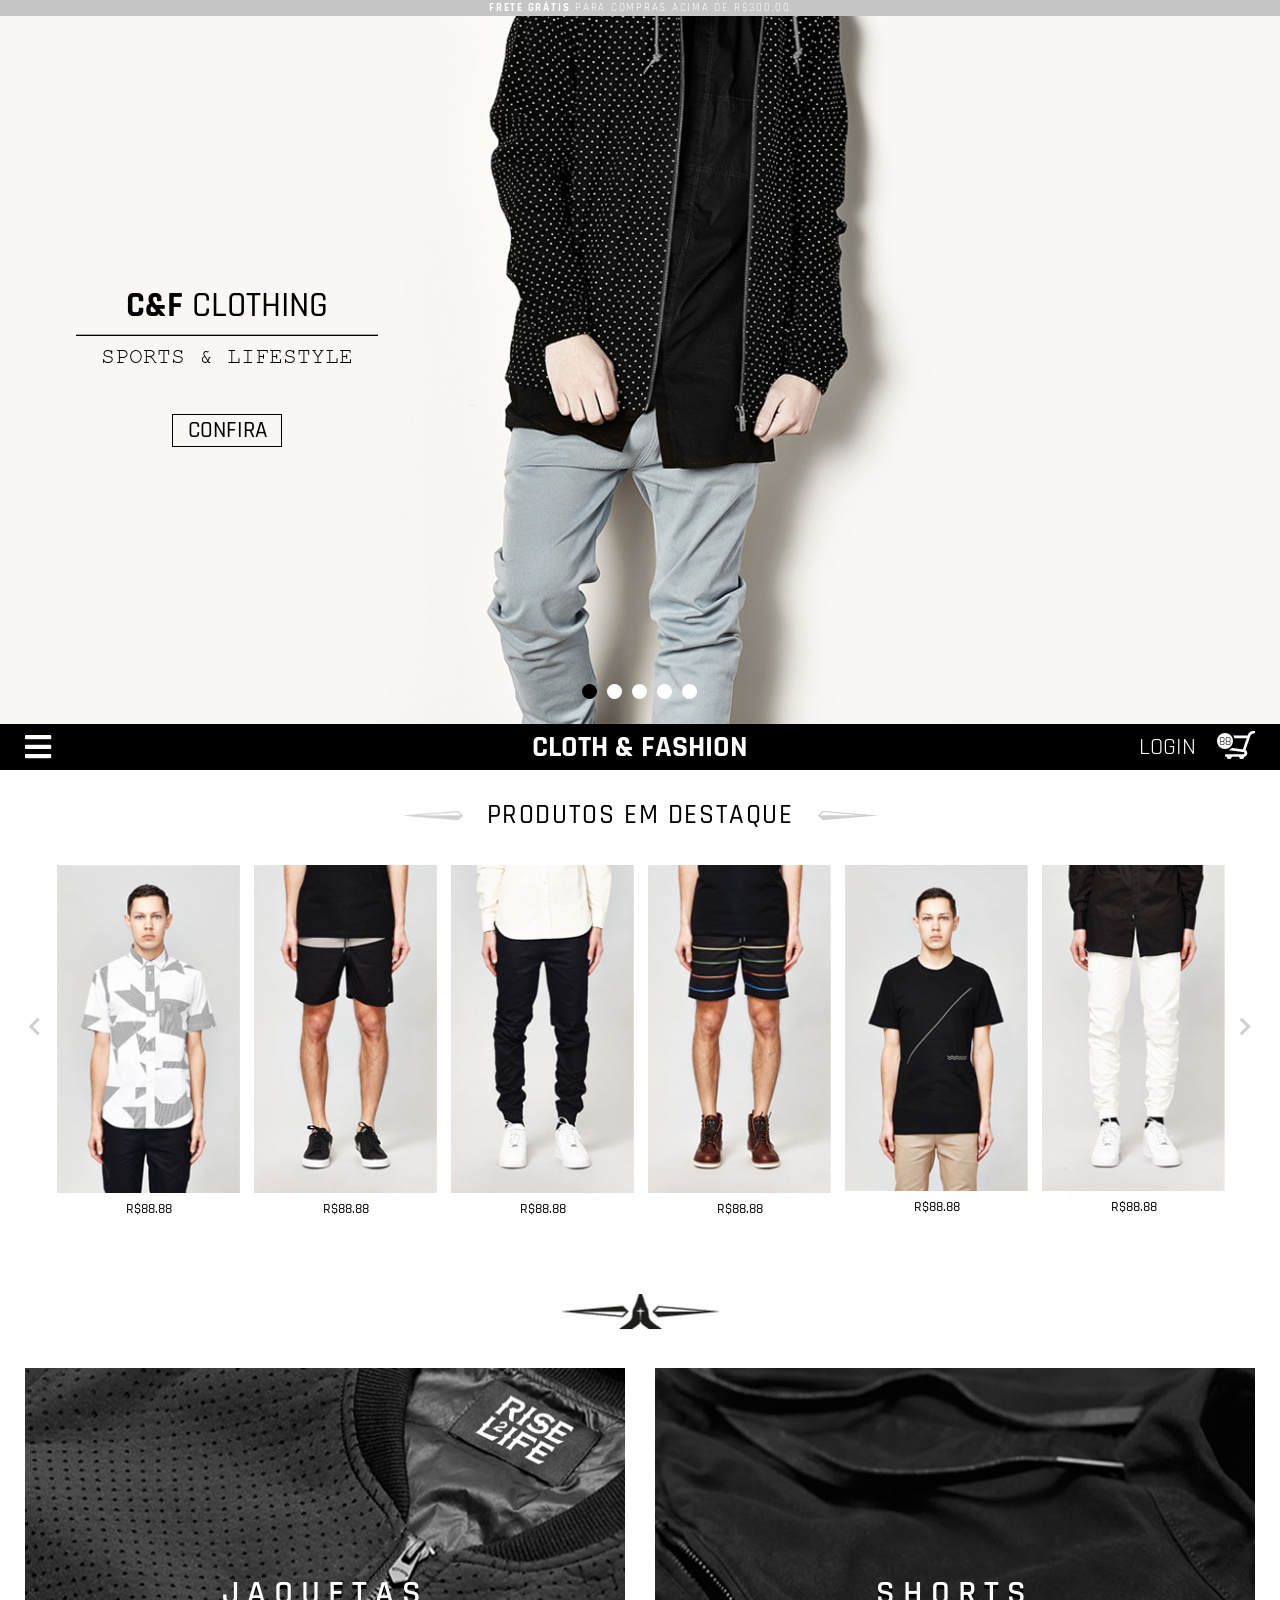
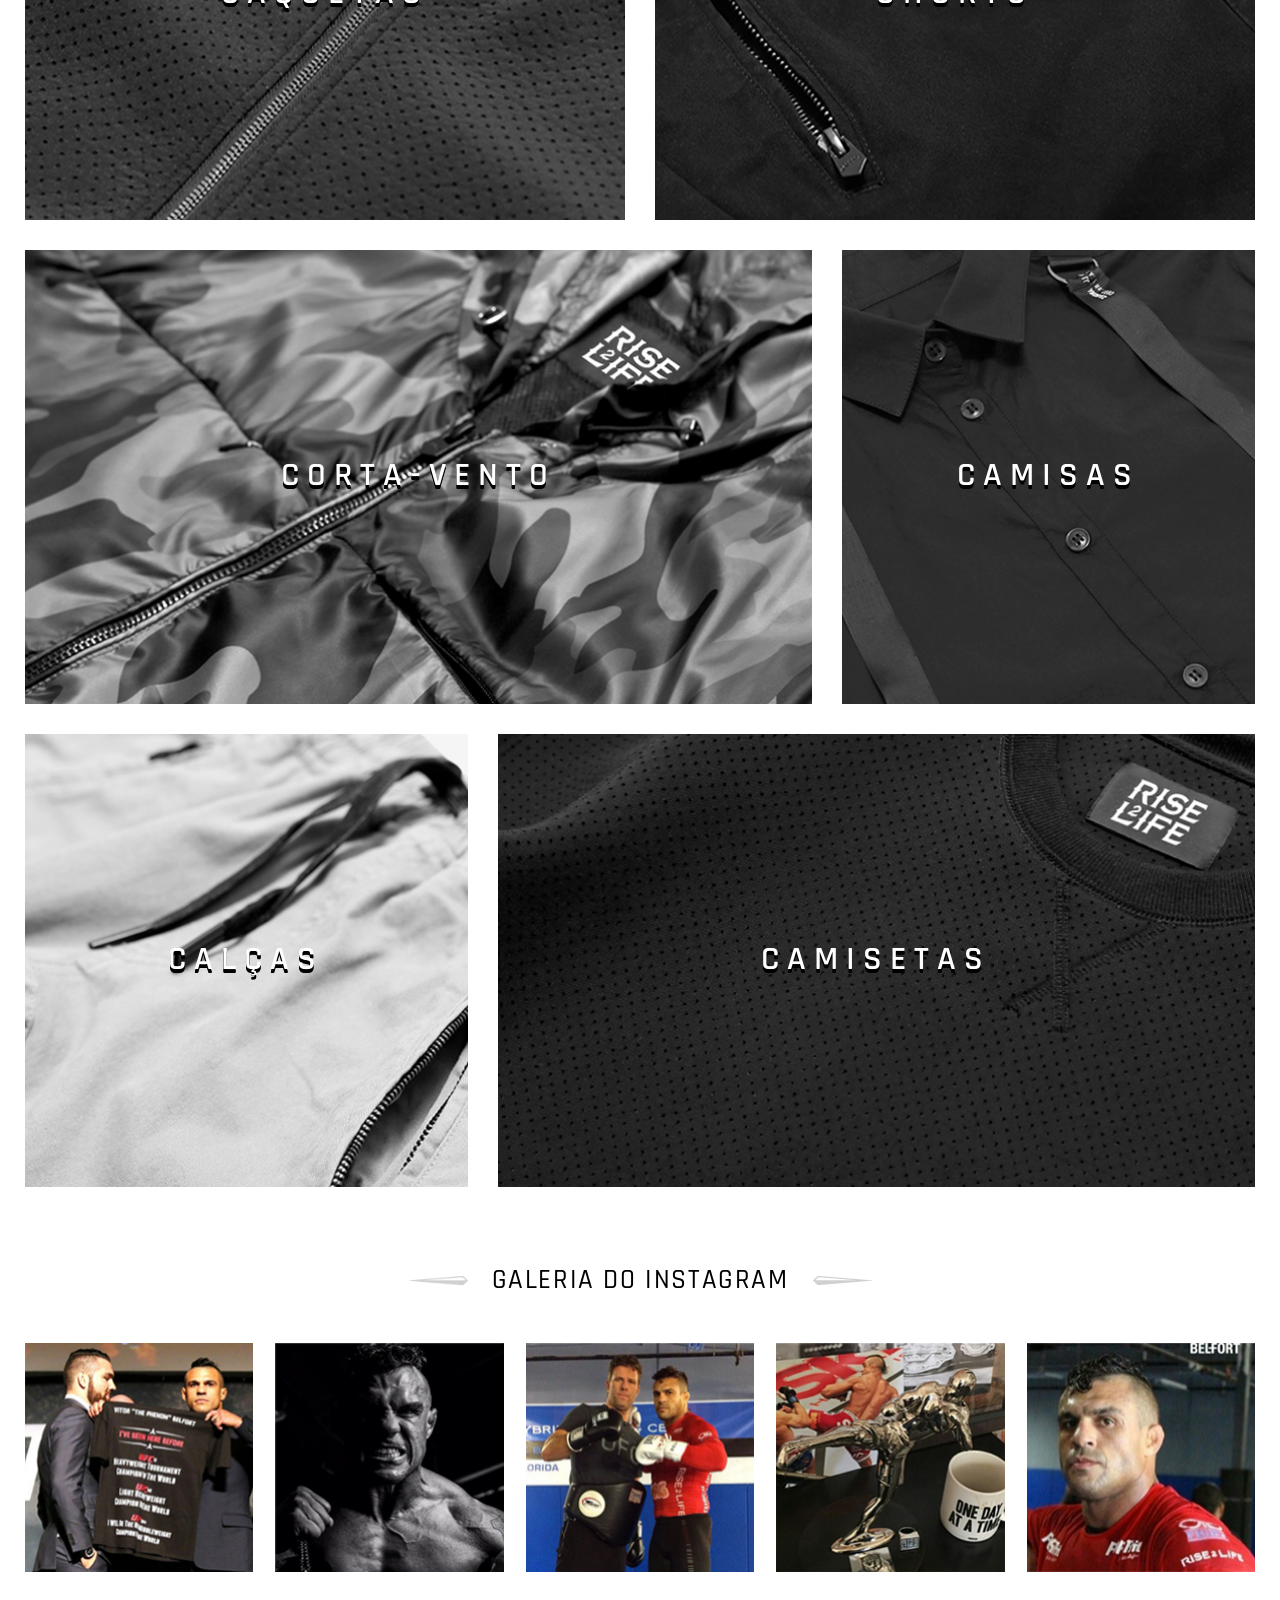
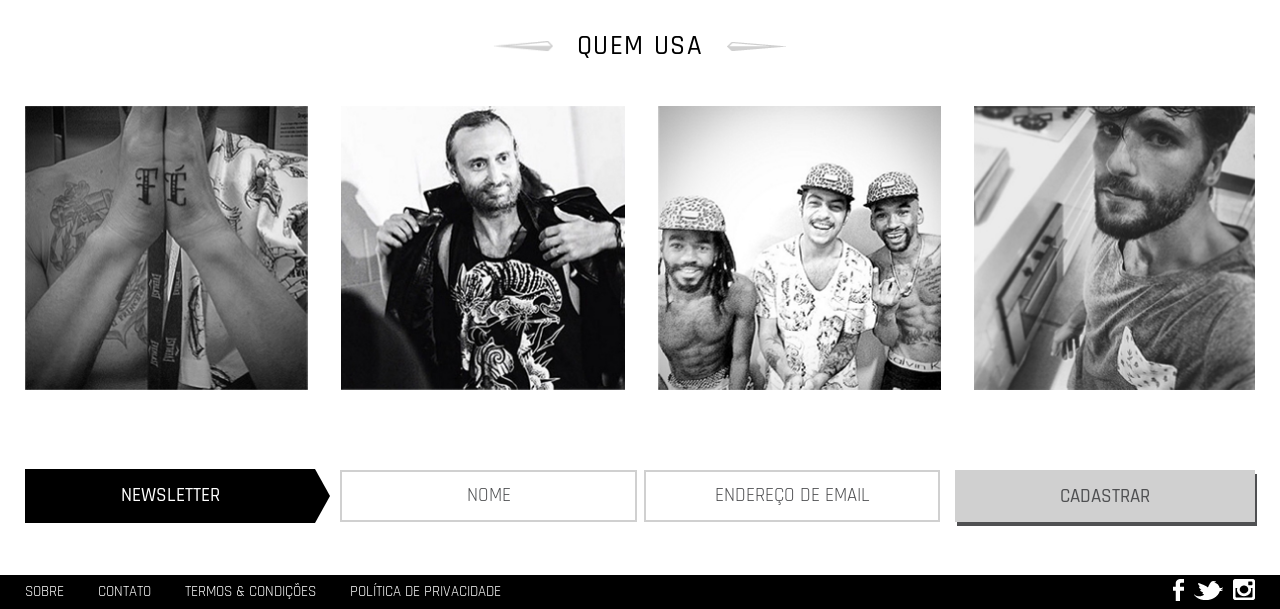
==== commit f5032f5a: "scroll to nav" ====
--- a/start.html
+++ b/start.html
@@ -23,7 +23,7 @@
           <i class="menu-icon fas fa-bars menu-act"></i>
           <div class="bar-title menu__bar-title menu-act">
             <i class="fas fa-times"></i>
-            <span>menu</span>
+            <div>menu</div>
           </div>
           <div class="menu__bar bar">
             <div class="menu__bar-search">
@@ -219,9 +219,7 @@
             </div>
           </div>
         </div>
-        <h1 class="logo controls__logo">
-          cloth & fashion
-        </h1>
+        <h1 class="logo controls__logo">cloth & fashion</h1>
         <div class="bag">
           <span class="bag-login">login</span>
           <div id="bag" class="bag__cart">
@@ -304,7 +302,7 @@
         <div class="slider-item"></div>
       </div>
       <div class="carousel__text">
-        <h3 class="carousel__text-header"><strong>c&f</strong> clothings</h3>
+        <h3 class="carousel__text-header"><strong>c&f</strong> clothing</h3>
         <div class="carousel__text-descr">sports & lifestyle</div>
         <button class="carousel__text-button" type="button" name="button">
           confira
--- a/css/styles.css
+++ b/css/styles.css
@@ -446,6 +446,7 @@
   text-transform: uppercase; }
 
 .infostring {
+  letter-spacing: 0.11rem;
   font-size: 0.66rem;
   font-weight: 400;
   background-color: #c5c5c5;
@@ -654,4 +655,7 @@
   max-width: 1280px;
   margin: 0 auto; }
 
+.withoutScroll {
+  overflow: hidden; }
+
 /*# sourceMappingURL=styles.css.map */
--- a/css/slider.css
+++ b/css/slider.css
@@ -58,13 +58,13 @@
 .carousel__text-descr {
   font-family: "Courier New";
   text-align: center;
-  border-top: solid 2px black;
+  border-top: solid 1px black;
 }
 
 .carousel__text-button {
-  font-weight: bold;
+  font-weight: 500;
   background-color: #f8f7f3;
-  border: solid 2px black;
+  border: solid 1.5px black;
   text-transform: uppercase;
   text-align: center;
   padding: 0;
@@ -119,6 +119,12 @@
     text-align: center;
     padding-bottom: 4px;
     margin: 0;
+    border-bottom: solid 1px #a5a5a2;
+    text-shadow: 1px 1px 0 0 #a5a5a2;
+  }
+
+  .carousel__text-header strong {
+    text-shadow: 0;
   }
 
   .carousel__text-descr {
--- a/css/menu.css
+++ b/css/menu.css
@@ -17,7 +17,9 @@
 
   .bag__bar {
     right: -14px;
-    border-left: 0; }
+    border-left: 0;
+    height: 100vh;
+    max-height: 660px; }
 
   .product__info {
     padding: 10px 24px 8px 13px;
@@ -139,10 +141,15 @@
     border-right: solid 2px black; }
 
   .bag__bar {
-    border-left: solid 2px black; }
+    border-left: solid 2px black;
+    height: 100vh;
+    max-height: 460px; }
 
   .controls__logo {
     letter-spacing: normal; }
+
+  .bar__product-wrapper {
+    max-width: 278px; }
 
   .product__info {
     padding: 10px 14px 8px 8px;
@@ -223,6 +230,10 @@
     width: 440px;
     top: 46px; }
 
+  .bag__bar {
+    height: 100vh;
+    max-height: 660px; }
+
   .bar-title {
     height: 46px;
     line-height: 46px;
@@ -245,10 +256,9 @@
     max-height: 610px;
     overflow-y: auto; }
 
-  .menu__bar-title span {
+  .menu__bar-title div {
     width: 100%;
-    max-width: 440px;
-    padding-left: 25px;
+    padding-left: calc(100% - 410px);
     margin-left: auto;
     vertical-align: middle; }
   .menu__bar-title i {
@@ -260,6 +270,9 @@
     text-stroke: 2.5px black;
     margin-right: 15px; }
 
+  .bar__product-wrapper {
+    max-width: 440px; }
+
   .product__info {
     padding: 10px 24px 8px 13px;
     font-size: 1.375rem; }
@@ -277,6 +290,7 @@
 
   .total__wrapper {
     padding: 0 24px 0 12px;
+    max-width: 440px;
     font-size: 1.375rem; }
     .total__wrapper div {
       line-height: 50px; }
@@ -287,7 +301,8 @@
   .menu__bar-footer {
     height: 50px;
     margin-left: auto;
-    margin-right: 0; }
+    margin-right: 0;
+    max-width: 440px; }
 
   .bar__categories {
     height: calc(100% - 110px); }
@@ -307,7 +322,8 @@
 
   .search__wrapper {
     padding-left: 12px;
-    margin-left: auto; }
+    margin-left: auto;
+    max-width: 440px; }
 
   .category {
     height: 70px;
@@ -315,6 +331,7 @@
     padding-left: 25px;
     margin-left: auto;
     margin-right: 0;
+    max-width: 440px;
     line-height: 70px; }
     .category:after {
       margin-right: 25px; }
@@ -326,7 +343,8 @@
     .subcategory a {
       padding-left: 25px;
       margin-left: auto;
-      margin-right: 0; }
+      margin-right: 0;
+      max-width: 440px; }
       .subcategory a i {
         line-height: 50px;
         margin-right: 25px; } }
@@ -346,10 +364,6 @@
   background-color: white;
   border-bottom: solid 2px black;
   display: none; }
-
-.bag__bar {
-  height: 100vh;
-  max-height: 660px; }
 
 .menu__bar-title {
   right: 0;
@@ -378,15 +392,13 @@
   height: 120px;
   border-bottom: solid 1px #c6c6c6; }
 
-.bar__product-wrapper, .total__wrapper, .search__wrapper {
-  width: 100%;
-  max-width: 440px;
+.bar__product-wrapper {
+  width: 100%;
   height: 100%;
   display: flex;
   flex-direction: row; }
-
-.bar__product-wrapper img {
-  height: 100%; }
+  .bar__product-wrapper img {
+    height: 100%; }
 
 .product__info {
   width: 100%;
@@ -443,6 +455,10 @@
   background-color: #dcdcdc; }
 
 .total__wrapper {
+  width: 100%;
+  height: 100%;
+  display: flex;
+  flex-direction: row;
   text-transform: uppercase; }
   .total__wrapper div {
     color: #656565; }
@@ -495,7 +511,6 @@
 .menu__bar-footer {
   background-color: white;
   width: 100%;
-  max-width: 440px;
   display: flex;
   flex-direction: row;
   justify-content: flex-end;
@@ -516,6 +531,10 @@
   cursor: pointer; }
 
 .search__wrapper {
+  width: 100%;
+  height: 100%;
+  display: flex;
+  flex-direction: row;
   justify-content: flex-end;
   align-items: center; }
 
@@ -544,7 +563,6 @@
 .category {
   text-transform: uppercase;
   color: black;
-  max-width: 440px;
   font-weight: 500;
   user-select: none;
   -moz-user-select: none; }
@@ -586,7 +604,6 @@
     text-decoration: none;
     text-transform: uppercase;
     color: white;
-    max-width: 440px;
     display: block;
     font-weight: 500;
     height: 100%; }
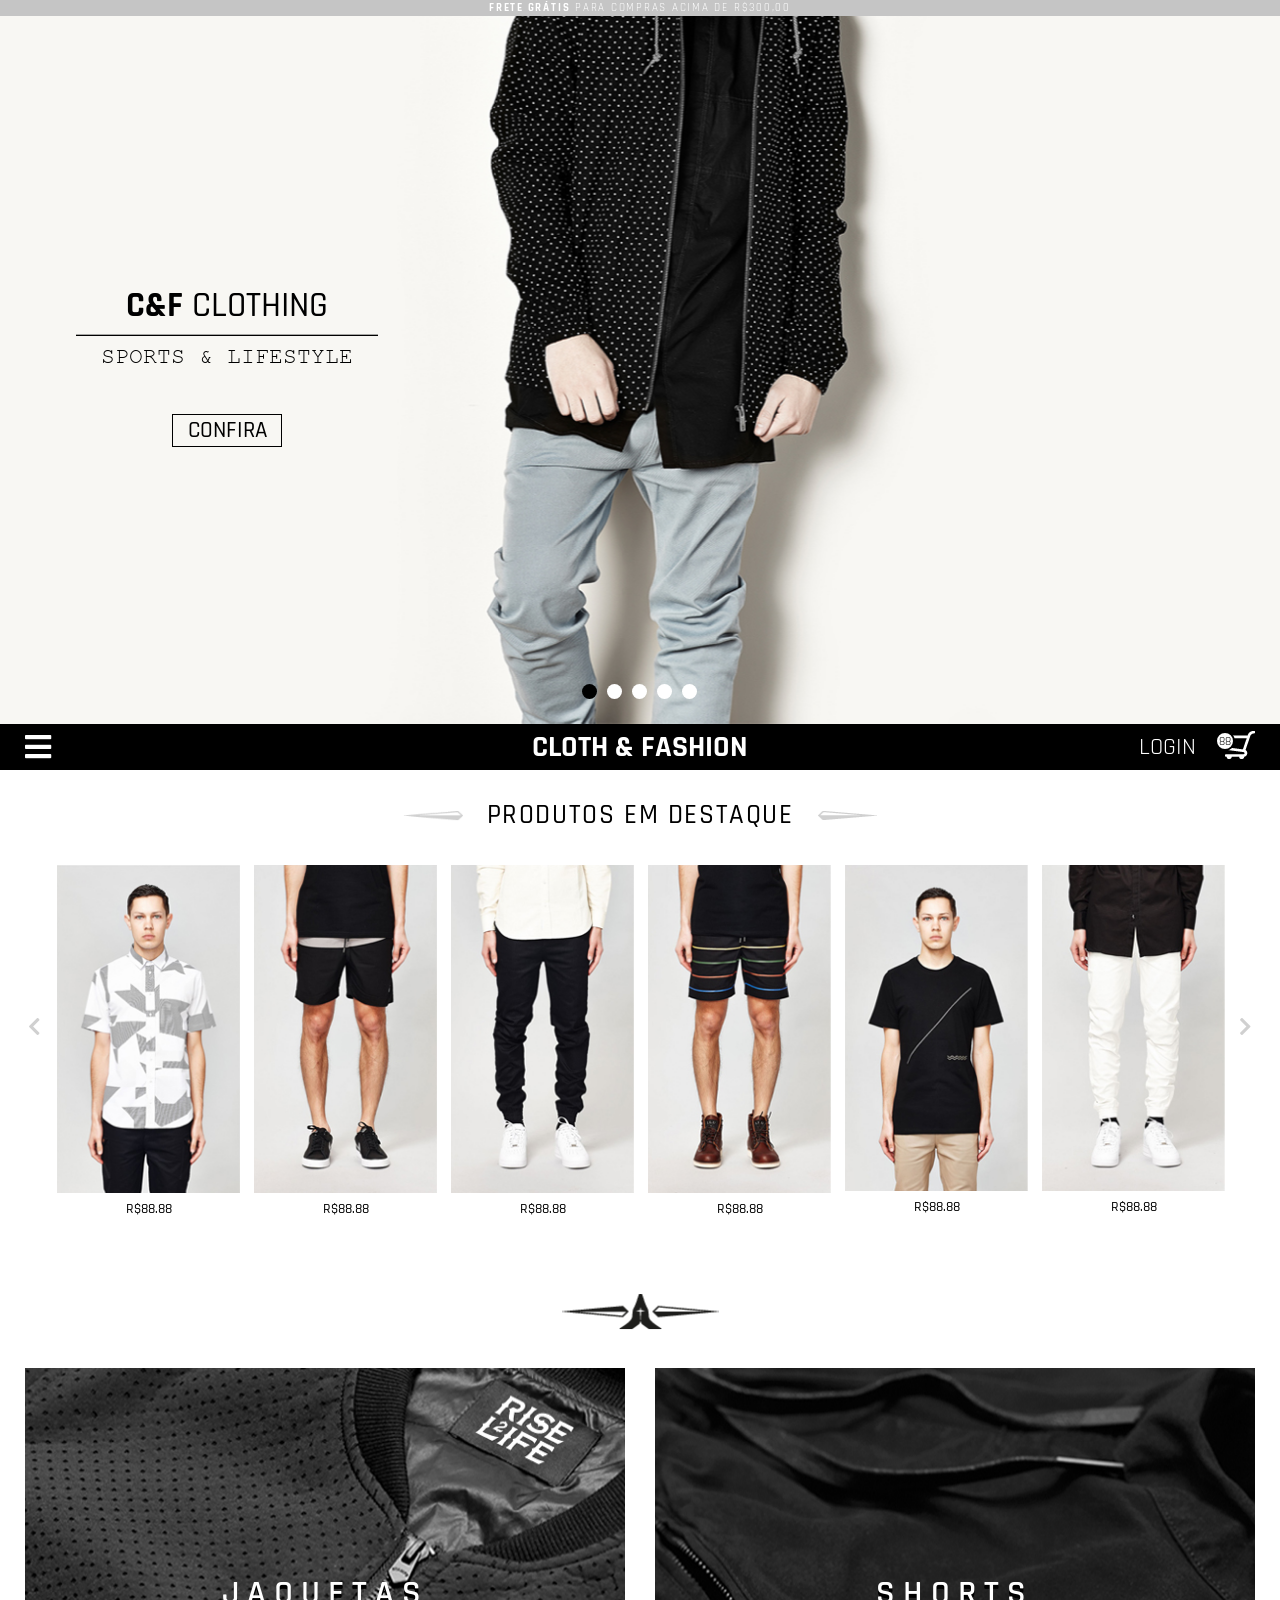
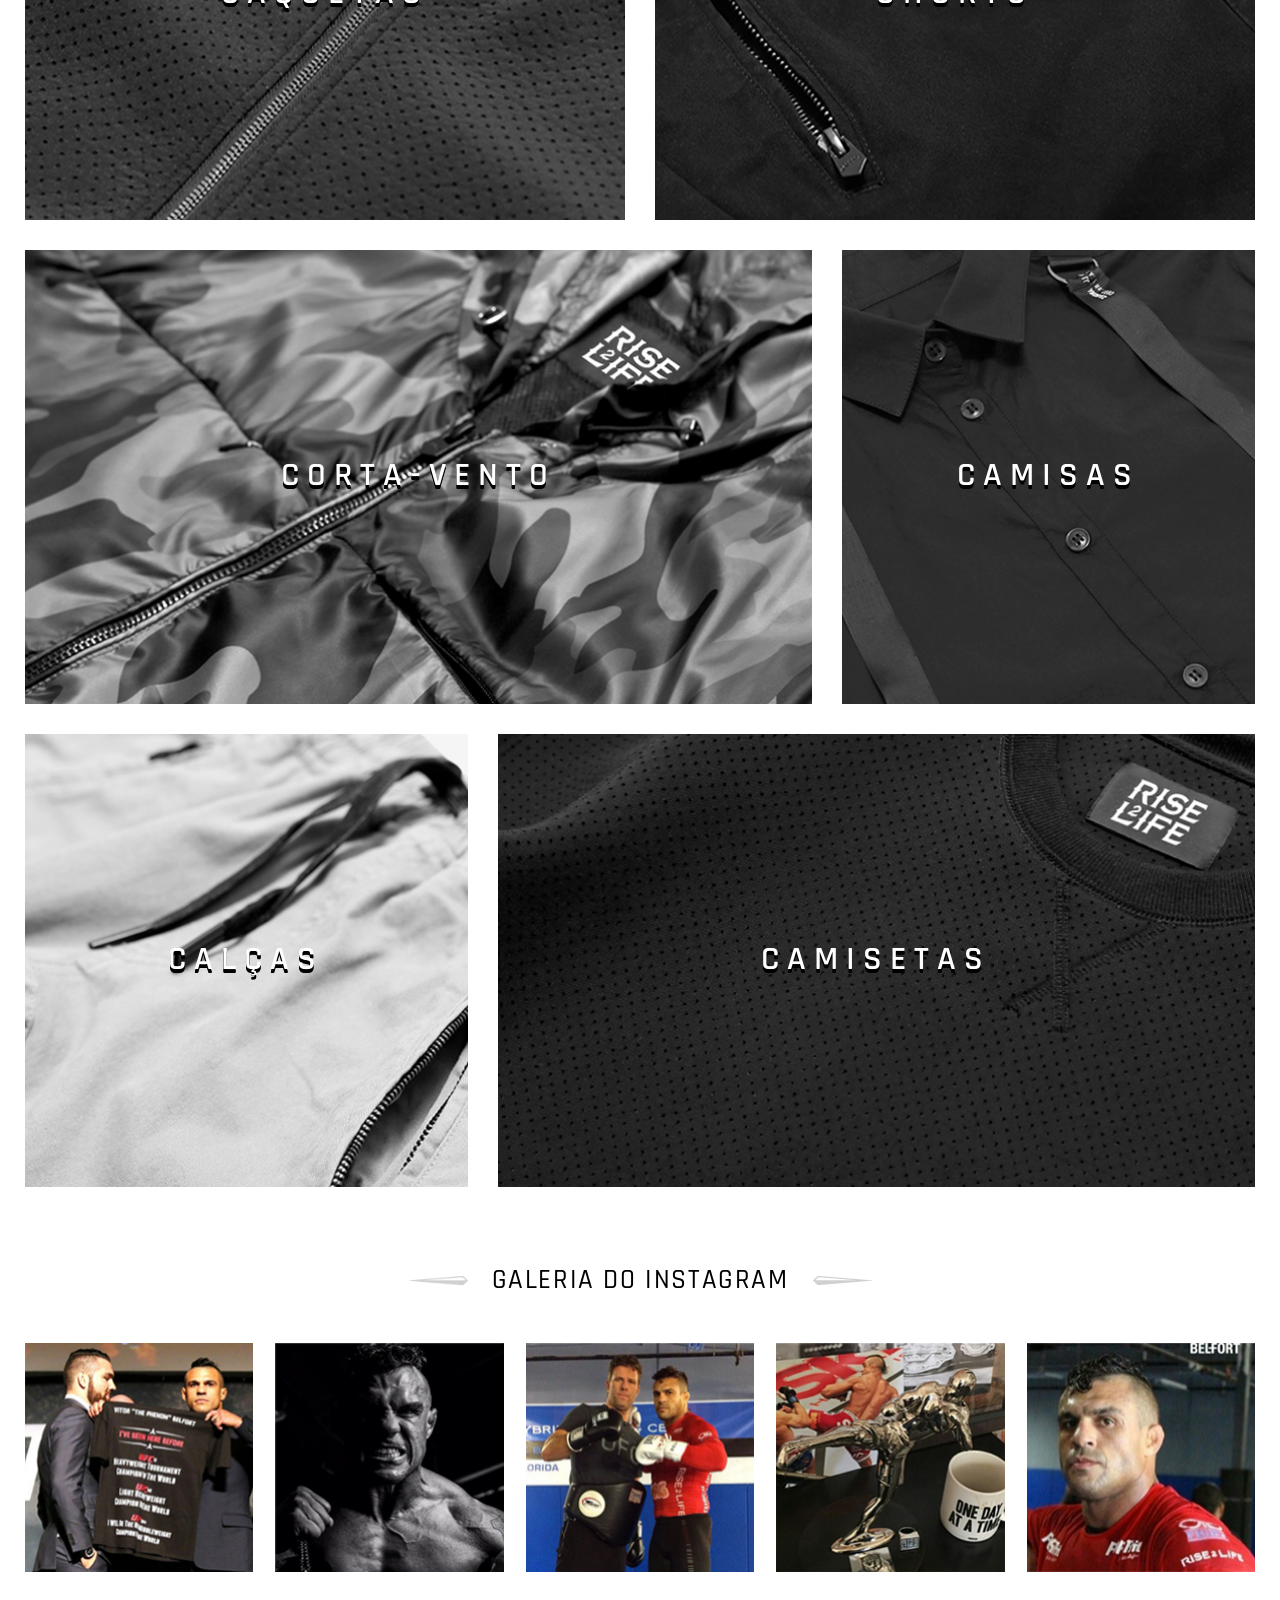
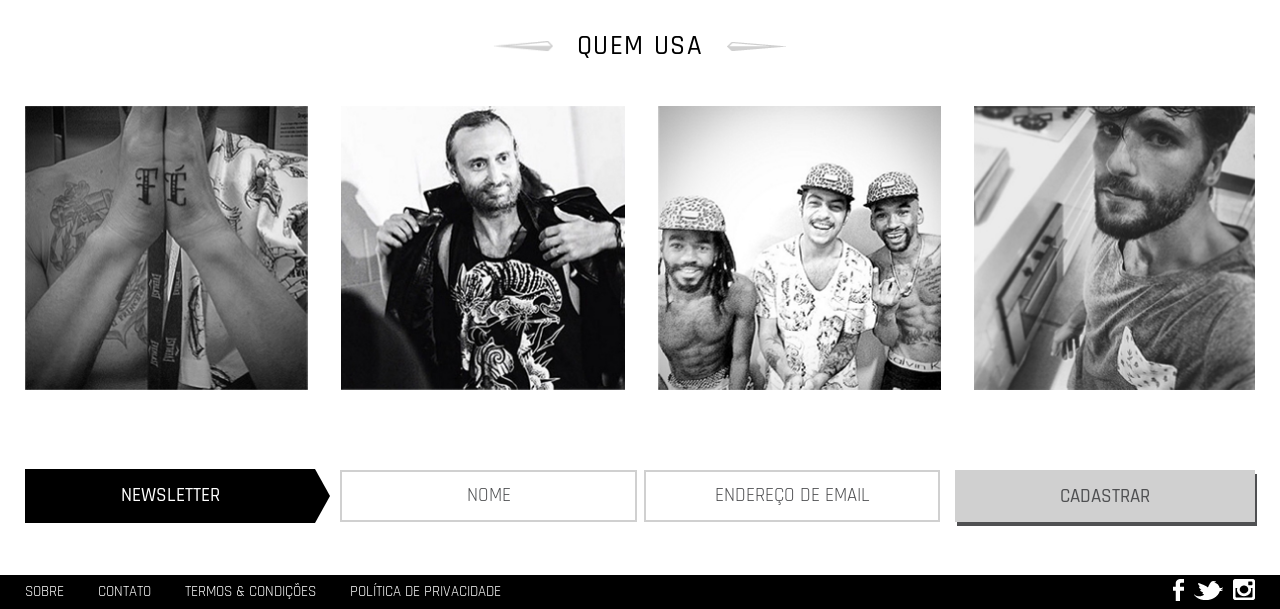
==== commit 6674a7af: "final" ====
--- a/start.html
+++ b/start.html
@@ -18,8 +18,7 @@
 <body>
   <header class="header">
     <div class="controls">
-      <div class="controls__wrapper">
-        <div class="menu">
+      <div class="menu">
           <i class="menu-icon fas fa-bars menu-act"></i>
           <div class="bar-title menu__bar-title menu-act">
             <i class="fas fa-times"></i>
@@ -219,11 +218,10 @@
             </div>
           </div>
         </div>
-        <h1 class="logo controls__logo">cloth & fashion</h1>
-        <div class="bag">
+      <h1 class="logo controls__logo">cloth & fashion</h1>
+      <div class="bag">
           <span class="bag-login">login</span>
           <div id="bag" class="bag__cart">
-            <!-- <img src="img/cart.png" alt="cart"> -->
             <div class="bag__cart-icon soc-icon"></div>
             <div class="cart__quant">88</div>
           </div>
@@ -288,7 +286,6 @@
             </div>
           </div>
         </div>
-      </div>
     </div>
     <div class="infostring">
       <strong>FRETE GRÁTIS</strong> PARA COMPRAS ACIMA DE R$300,00
@@ -322,26 +319,26 @@
       <div class="responsive slider" data-sizes="50vw">
         <div class="sliderh3m products__item">
           <div class="products__item-linkWrapper">
-            <a class="products__item-link" href="item2.html">
+            <a class="products__item-link" href="#">
               <div><span>compar</span></div>
               <img class="item-img" src="img/p3_side.jpg"
-              alt="Only Skinny Jeans">
+              alt="clothes-photo">
             </a>
             <img class="item-img" src="img/p1.jpg"
-            alt="Only Skinny Jeans">
+            alt="clothes-photo">
           </div>
           <p class="products__item-price">R$88.88</p>
           <p class="products__item-saleprice">2X R$44.44</p>
         </div>
         <div class="slider-item products__item">
           <div class="products__item-linkWrapper">
-            <a class="products__item-link" href="item2.html">
+            <a class="products__item-link" href="#">
               <div><span>compar</span></div>
               <img class="item-img" src="img/p3_side.jpg"
-              alt="Only Skinny Jeans">
+              alt="clothes-photo">
             </a>
             <img class="item-img" src="img/p2.jpg"
-            alt="Only Skinny Jeans">
+            alt="clothes-photo">
           </div>
           <p class="products__item-price">R$88.88</p>
           <p class="products__item-saleprice">2X R$44.44</p>
@@ -351,26 +348,26 @@
             <img src="img/sale1.png" alt="sale 20%">
           </div>
           <div class="products__item-linkWrapper">
-            <a class="products__item-link" href="item2.html">
+            <a class="products__item-link" href="#">
               <div><span>compar</span></div>
               <img class="item-img" src="img/p3_side.jpg"
-              alt="Only Skinny Jeans">
+              alt="clothes-photo">
             </a>
             <img class="item-img" src="img/p3.jpg"
-            alt="Only Skinny Jeans">
+            alt="clothes-photo">
           </div>
           <p class="products__item-price oldprice">R$88.88</p>
           <p class="products__item-saleprice">R$78.88</p>
         </div>
         <div class="slider-item products__item">
           <div class="products__item-linkWrapper">
-            <a class="products__item-link" href="item2.html">
+            <a class="products__item-link" href="#">
               <div><span>compar</span></div>
               <img class="item-img" src="img/p3_side.jpg"
-              alt="Only Skinny Jeans">
+              alt="clothes-photo">
             </a>
             <img class="item-img" src="img/p4.jpg"
-            alt="Only Skinny Jeans">
+            alt="clothes-photo">
           </div>
           <p class="products__item-price">R$88.88</p>
           <p class="products__item-saleprice">2X R$44.44</p>
@@ -380,13 +377,13 @@
             <img src="img/sale1.png" alt="sale 20%">
           </div>
           <div class="products__item-linkWrapper">
-            <a class="products__item-link" href="item2.html">
+            <a class="products__item-link" href="#">
               <div><span>compar</span></div>
               <img class="item-img" src="img/p3_side.jpg"
-              alt="Only Skinny Jeans">
+              alt="clothes-photo">
             </a>
             <img class="item-img" src="img/p5.jpg"
-            alt="Only Skinny Jeans">
+            alt="clothes-photo">
           </div>
           <p class="products__item-price oldprice">R$88.88</p>
           <p class="products__item-saleprice">R$78.88</p>
@@ -396,13 +393,13 @@
             <img src="img/sale1.png" alt="sale 20%">
           </div>
           <div class="products__item-linkWrapper">
-            <a class="products__item-link" href="item2.html">
+            <a class="products__item-link" href="#">
               <div><span>compar</span></div>
               <img class="item-img" src="img/p3_side.jpg"
-              alt="Only Skinny Jeans">
+              alt="clothes-photo">
             </a>
             <img class="item-img" src="img/p6.jpg"
-            alt="Only Skinny Jeans">
+            alt="clothes-photo">
           </div>
           <p class="products__item-price oldprice">R$88.88</p>
           <p class="products__item-saleprice">R$78.88</p>
@@ -616,5 +613,3 @@
   <script type="text/javascript" src="js/accordion.js"></script>
 </body>
 </html>
-
-<!-- TODO: alt img # -->
--- a/css/styles.css
+++ b/css/styles.css
@@ -13,7 +13,7 @@
   src: url("../fonts/cour.ttf");
   font-weight: 400;
   font-style: normal; }
-.bag, .footer__info, .controls__wrapper {
+.bag, .footer__info {
   display: flex;
   flex-direction: row;
   justify-content: space-between;
@@ -34,13 +34,17 @@
   .clothes,
   .instagram,
   .usa,
-  .contact, .footer__info, .controls__wrapper {
+  .contact, .footer__info {
     padding-left: 14px;
     padding-right: 14px; }
 
   .controls {
     height: 50px;
-    order: 1; }
+    order: 1;
+    position: relative; }
+
+  .logo {
+    font-size: 1.875rem; }
 
   .bag-login {
     display: none; }
@@ -49,9 +53,6 @@
     height: 20px;
     line-height: 20px;
     order: 2; }
-
-  .bag-login {
-    display: none; }
 
   .carousel {
     order: 3; }
@@ -122,14 +123,12 @@
     line-height: 38px; }
 
   .form-button {
-    color: white; }
+    color: white;
+    border: solid black 2px;
+    box-shadow: 0 4px 0 0 #4f5052; }
 
   .form-input {
-    border: solid #d0d0d0 2px; }
-
-  .form-button {
-    border: solid black 2px;
-    box-shadow: 0 4px 0 0 #4f5052; } }
+    border: solid #d0d0d0 2px; } }
 @media screen and (min-width: 600px) {
   .block_left {
     margin-right: 15px; }
@@ -148,7 +147,6 @@
     width: calc(37.2% - 7.5px); }
   .blocks__block:nth-of-type(6) {
     width: calc(62.8% - 7.5px); }
-
   .blocks__block a:hover {
     background-color: rgba(0, 0, 0, 0.5); }
     .blocks__block a:hover .blocks__block-subtitle {
@@ -163,7 +161,7 @@
   .clothes,
   .instagram,
   .usa,
-  .contact, .footer__info, .controls__wrapper {
+  .contact, .footer__info {
     padding-left: 20px;
     padding-right: 20px; }
 
@@ -174,9 +172,8 @@
     order: 3;
     margin-top: -5px; }
 
-  .bag-login {
-    display: block;
-    line-height: 36px; }
+  .logo {
+    font-size: 1.875rem; }
 
   .infostring {
     height: 14px;
@@ -184,7 +181,8 @@
     order: 1; }
 
   .bag-login {
-    display: inline-block; }
+    display: inline-block;
+    line-height: 36px; }
 
   .carousel {
     order: 2; }
@@ -297,12 +295,17 @@
   .clothes,
   .instagram,
   .usa,
-  .contact, .footer__info, .controls__wrapper {
+  .contact, .footer__info {
     padding-left: 25px;
     padding-right: 25px; }
 
   .controls {
     height: 46px; }
+
+  .logo {
+    font-size: 1.875rem;
+    width: 400px;
+    text-align: center; }
 
   .bag-login {
     line-height: 46px; }
@@ -430,7 +433,11 @@
   max-width: 1180px; }
 
 .controls {
-  background: black; }
+  background: black;
+  width: 100%;
+  display: flex;
+  flex-direction: row;
+  justify-content: space-between; }
 
 .menu-icon {
   color: white;
@@ -440,7 +447,6 @@
   align-self: center; }
 
 .logo {
-  font-size: 1.875rem;
   font-weight: 700;
   color: white;
   text-transform: uppercase; }
@@ -649,12 +655,6 @@
   border-color: #4f5052;
   outline-width: 0; }
 
-.controls__wrapper {
-  width: 100%;
-  height: 100%;
-  max-width: 1280px;
-  margin: 0 auto; }
-
 .withoutScroll {
   overflow: hidden; }
 
--- a/css/menu.css
+++ b/css/menu.css
@@ -1,15 +1,28 @@
 @media screen and (min-width: 100px) {
   .menu {
-    width: 34px; }
+    width: calc(100%);
+    left: 14px;
+    position: absolute; }
+
+  .menu-icon {
+    z-index: 7; }
+
+  .bag {
+    right: 14px;
+    position: absolute;
+    width: calc(100%); }
 
   .bar {
-    top: 50px; }
+    top: 50px;
+    width: 100%; }
 
   .menu-icon {
     line-height: 50px; }
 
   .controls__logo {
-    letter-spacing: -0.1rem; }
+    letter-spacing: -0.1rem;
+    width: 100%;
+    text-align: center; }
 
   .menu__bar {
     left: -14px;
@@ -18,8 +31,8 @@
   .bag__bar {
     right: -14px;
     border-left: 0;
-    height: 100vh;
-    max-height: 660px; }
+    height: 610px;
+    max-height: calc(100vh - 50px); }
 
   .product__info {
     padding: 10px 24px 8px 13px;
@@ -109,12 +122,21 @@
 
   .bag,
   .menu {
-    width: 258px; }
+    width: 252px; }
+
+  .bag {
+    margin-right: 20px;
+    right: 0; }
+
+  .menu {
+    margin-left: 20px;
+    left: auto; }
 
   .bar-title {
     height: 36px;
     line-height: 36px;
-    font-size: 1.125rem; }
+    font-size: 1.125rem;
+    width: calc(100% + 20px); }
 
   .bar__footer-text,
   .bar__footer-checkout {
@@ -124,7 +146,8 @@
     line-height: 36px; }
 
   .menu__bar-title {
-    padding-left: 30px; }
+    padding-left: 30px;
+    z-index: 8; }
     .menu__bar-title i {
       display: none; }
 
@@ -142,7 +165,7 @@
 
   .bag__bar {
     border-left: solid 2px black;
-    height: 100vh;
+    height: calc(100vh - 46px);
     max-height: 460px; }
 
   .controls__logo {
@@ -224,17 +247,26 @@
 @media screen and (min-width: 1280px) {
   .bag,
   .menu {
-    width: 415px; }
+    width: calc(50% - 200px); }
 
   .bar {
-    width: 440px;
+    width: 100%;
     top: 46px; }
 
+  .bag {
+    padding-right: calc((100% - 1230px) / 2);
+    margin: 0; }
+
+  .menu {
+    padding-left: calc((100% - 1230px) / 2);
+    margin: 0; }
+
   .bag__bar {
-    height: 100vh;
-    max-height: 660px; }
+    max-height: calc(100vh - 46px);
+    height: 660px; }
 
   .bar-title {
+    width: 100%;
     height: 46px;
     line-height: 46px;
     font-size: 1.25rem; }
@@ -253,7 +285,9 @@
     line-height: 46px; }
 
   .menu__bar {
-    max-height: 610px;
+    max-height: 610px; }
+
+  .bar {
     overflow-y: auto; }
 
   .menu__bar-title div {
@@ -368,7 +402,7 @@
 .menu__bar-title {
   right: 0;
   top: 0;
-  z-index: 6;
+  z-index: 8;
   cursor: pointer; }
 
 .bar-title {
@@ -498,11 +532,11 @@
   .bar__footer-checkout i {
     vertical-align: middle; }
 
-.menu__bar::-webkit-scrollbar {
+.bar::-webkit-scrollbar {
   width: 6px;
   background-color: white;
   border: solid 1px black; }
-.menu__bar::-webkit-scrollbar-thumb {
+.bar::-webkit-scrollbar-thumb {
   background: black; }
 
 .menu__bar-search {
